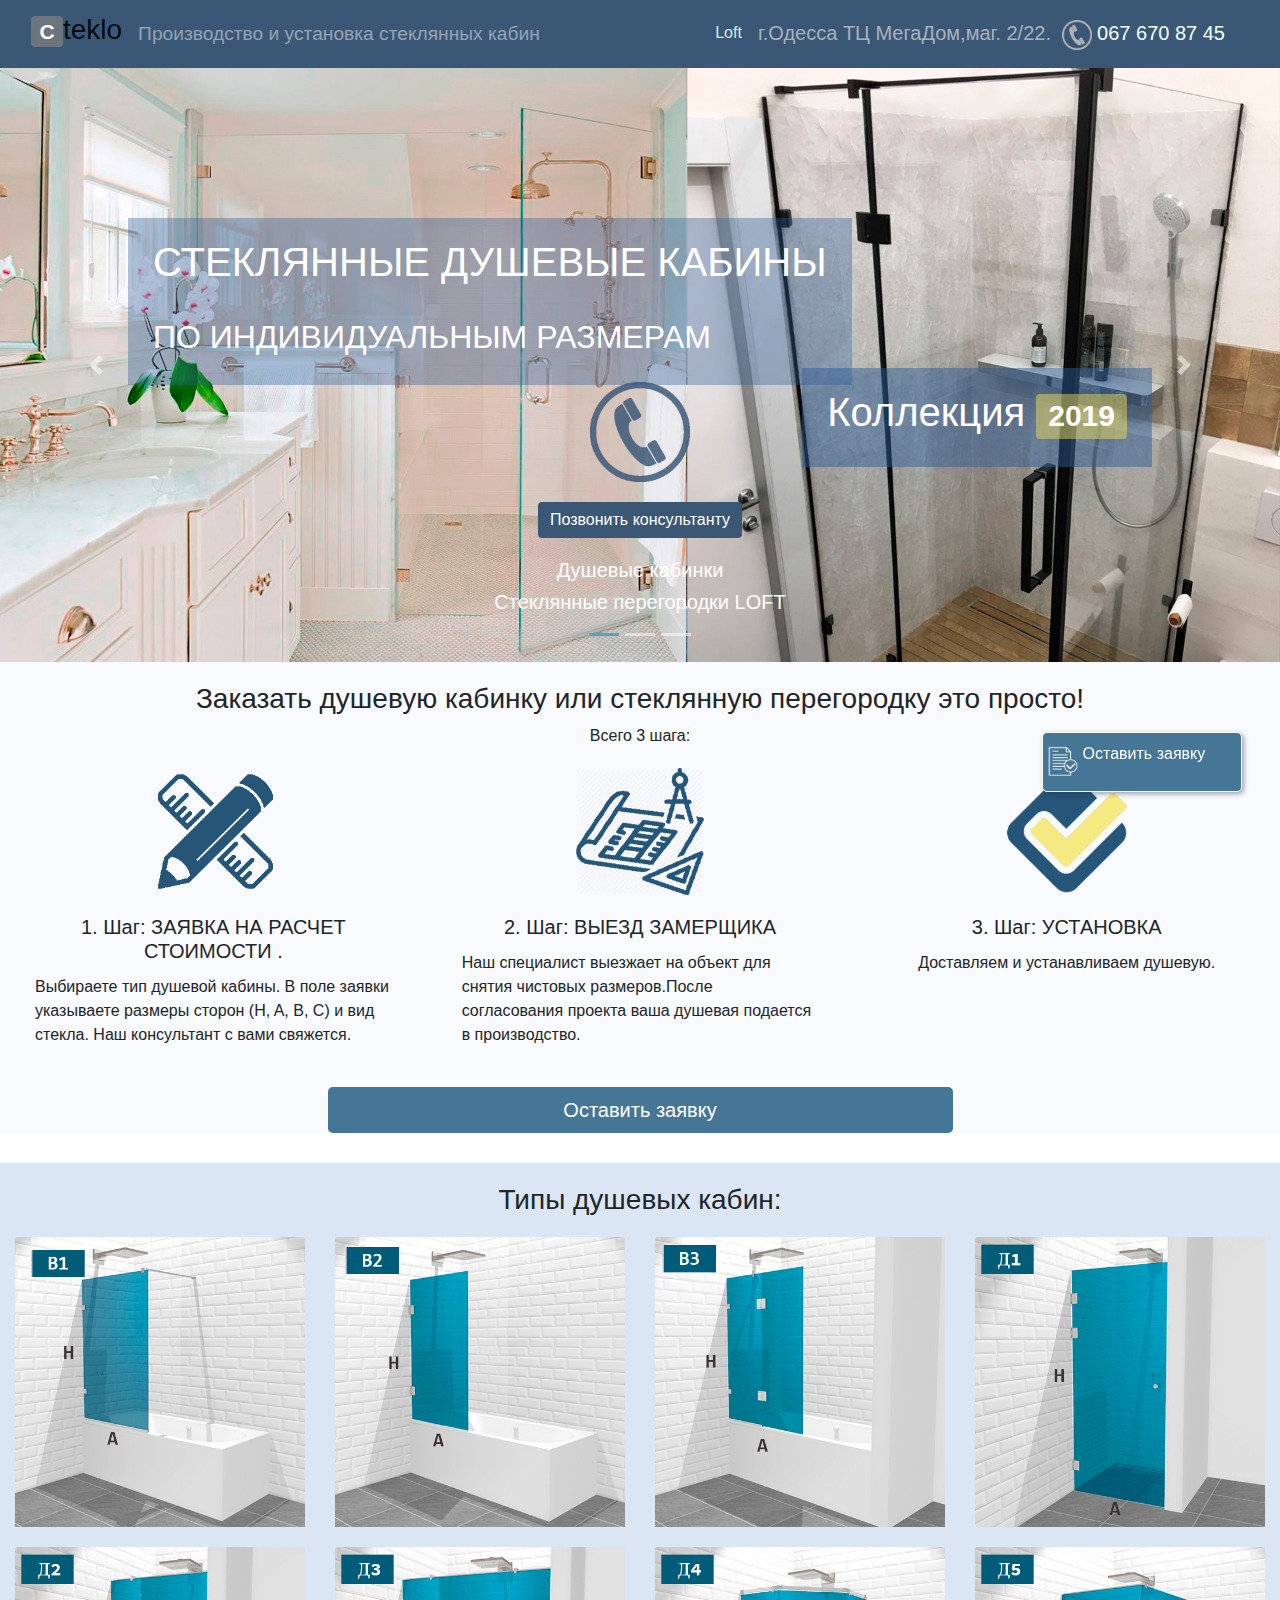
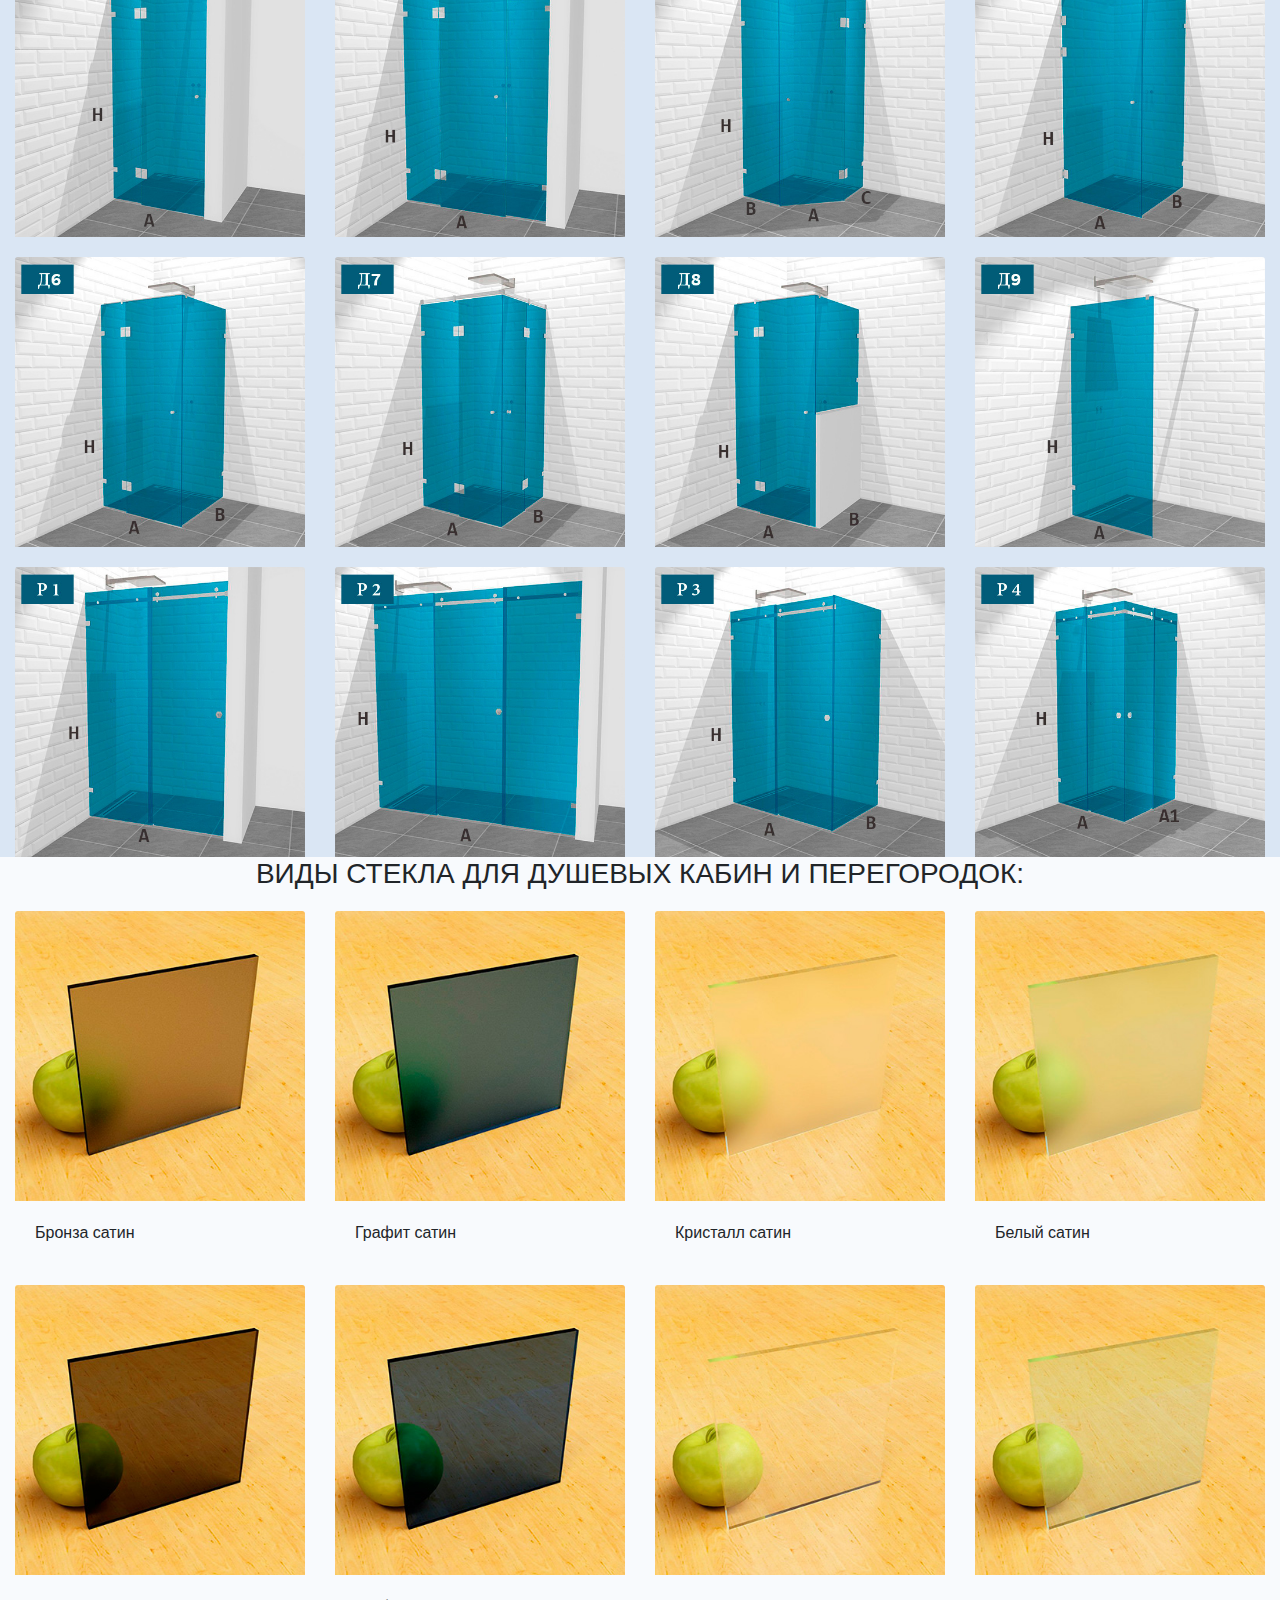
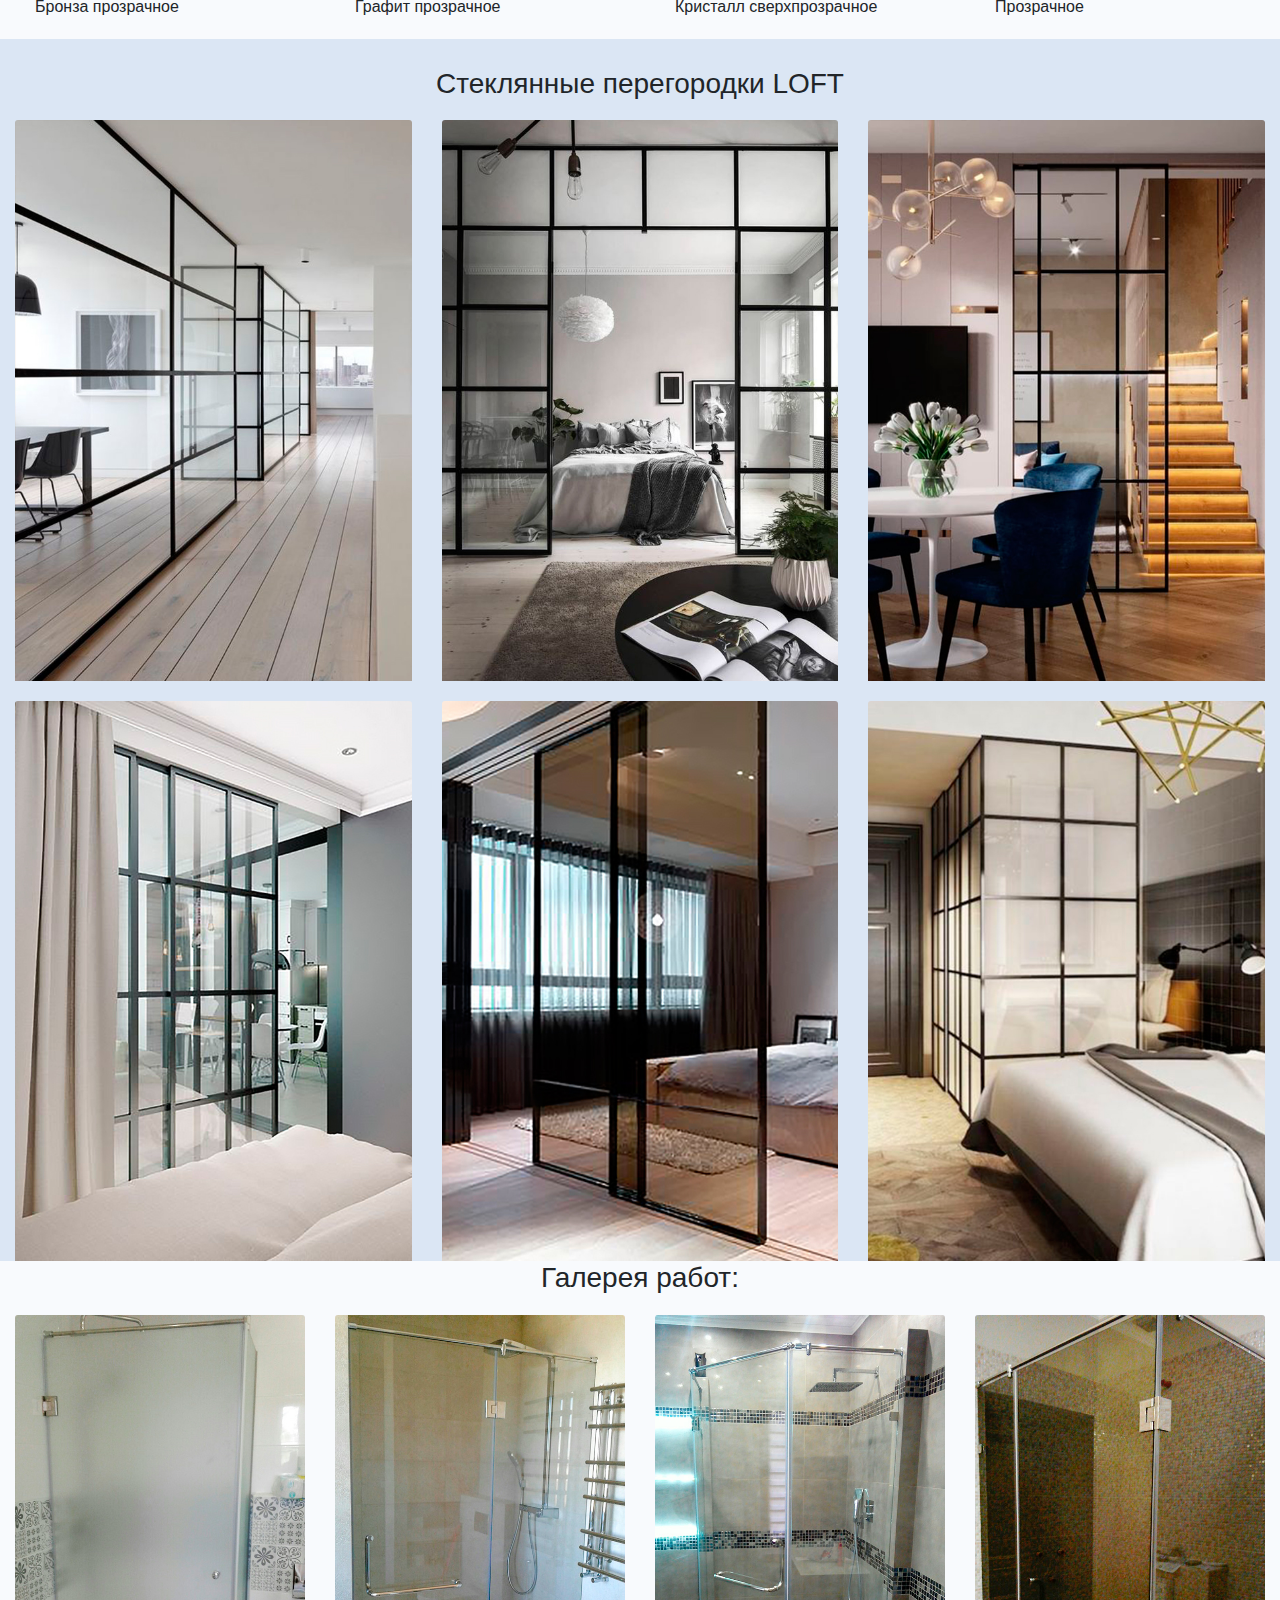
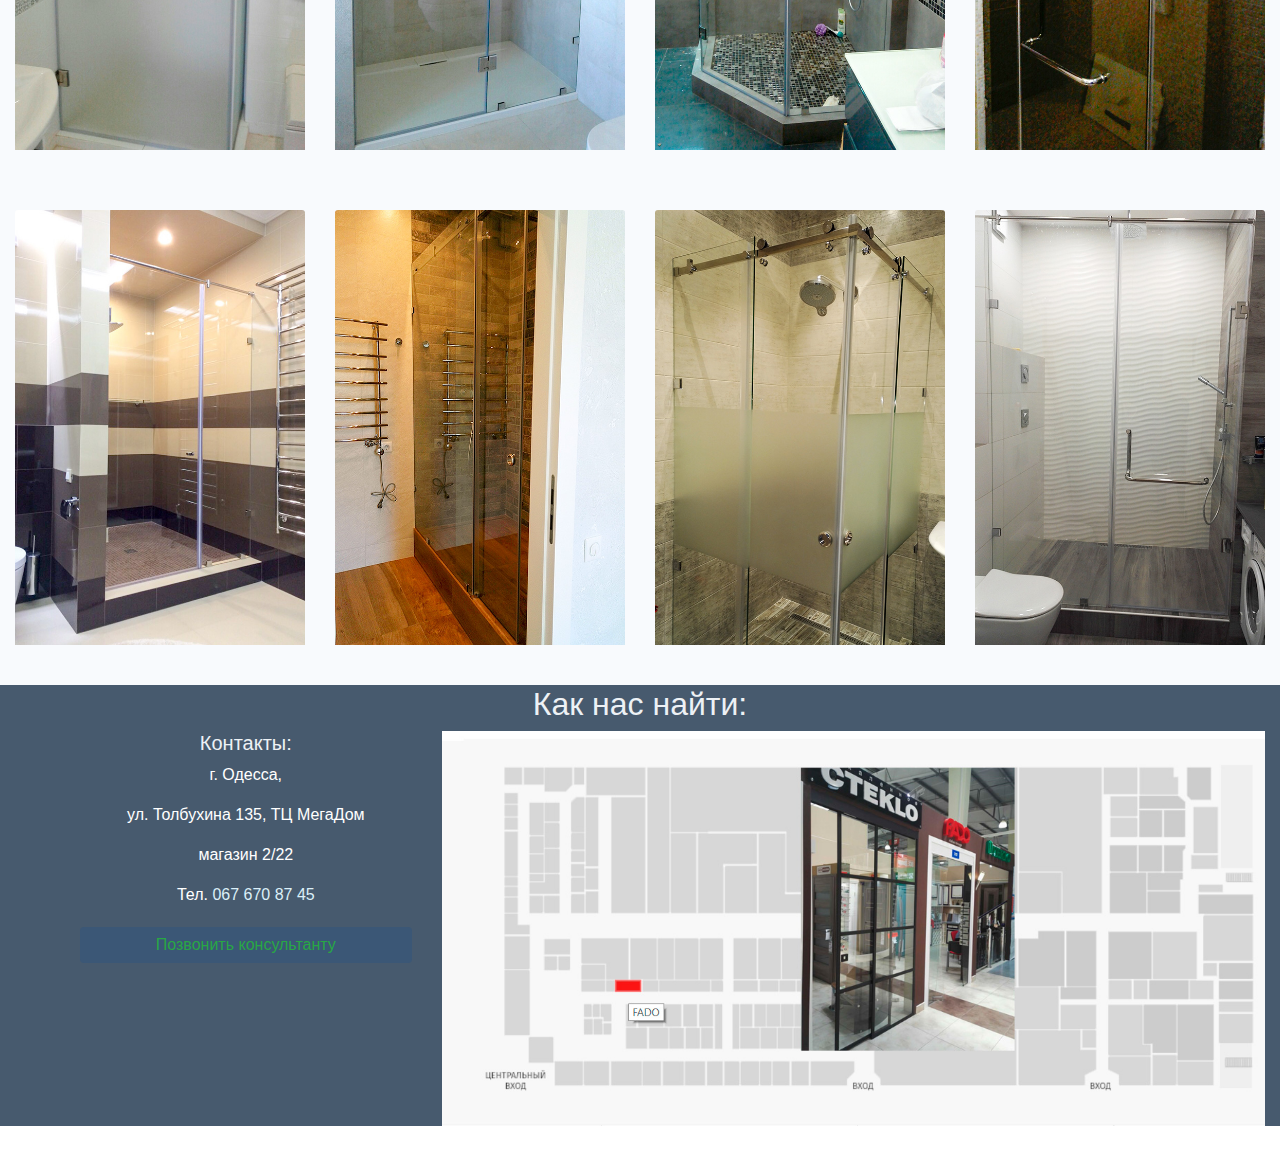
==== index.html @ c9fb41e1 "Update index.html" ====
<!DOCTYPE html>
<html>

<head>
    <meta charset="utf-8">
    <meta name="viewport" content="width=device-width, initial-scale=1.0, shrink-to-fit=no">
    <title>Cteklo Производство и установка стеклянных душевых кабин в Одессе</title>
    <link rel="stylesheet" href="https://cdnjs.cloudflare.com/ajax/libs/twitter-bootstrap/4.1.3/css/bootstrap.min.css">
    <link rel="stylesheet" href="https://cdnjs.cloudflare.com/ajax/libs/font-awesome/4.7.0/css/font-awesome.min.css">
    <link rel="stylesheet" href="https://cdnjs.cloudflare.com/ajax/libs/animate.css/3.5.2/animate.min.css">
    <link rel="stylesheet" href="assets/css/styles.min.css">
    <link rel="apple-touch-icon" sizes="180x180" href="/assets/img/apple-touch-icon.png">
<link rel="icon" type="image/png" sizes="32x32" href="/assets/img/favicon-32x32.png">

<link rel="manifest" href="/site.webmanifest">
<link rel="mask-icon" href="/safari-pinned-tab.svg" color="#5bbad5">
<meta name="msapplication-TileColor" content="#da532c">
<meta name="theme-color" content="#ffffff">
    <!-- Global site tag (gtag.js) - Google Analytics -->
<script async src="https://www.googletagmanager.com/gtag/js?id=UA-142477837-1"></script>
<script>
window.dataLayer = window.dataLayer || [];
function gtag(){dataLayer.push(arguments);}
gtag('js', new Date());

gtag('config', 'UA-142477837-1', { 'optimize_id': 'GTM-WRZ5RQC'});
</script>
<script>
  window.dataLayer = window.dataLayer || [];
  function gtag(){dataLayer.push(arguments);}
  gtag('js', new Date());

  gtag('config', 'UA-142502586-1');
</script>


</head>

<body>
    <section>
        <nav class="navbar navbar-light navbar-expand-md" style="background-color: rgb(59, 87, 118);">
            <div class="container-fluid">
            <a class="navbar-brand d-inline-block align-top" href="#"><h3><span class="badge badge-secondary">C</span>teklo</h3></a>
            <span class="navbar-text" style="color:rgba(240, 240, 240, 0.5);">
   <span style="font-size: 1.2rem;">Производство и установка стеклянных кабин
</span>
  </span>
  <button class="navbar-toggler" data-toggle="collapse" data-target="#navcol-1"><span class="sr-only">Toggle navigation</span><span class="navbar-toggler-icon"></span></button>
    <div class="collapse navbar-collapse justify-content-end" id="navcol-1">
      <ul class="nav navbar-nav">
      <!--<li class="nav-item">
       <a class="nav-link" href="doors.html" style="color:#d9ebf0;">Межкомнатные двери</a>
      </li>-->
<li class="nav-item">
       <a class="nav-link" href="loft.html" style="color:#d9ebf0;">Loft</a>
      </li>
      <!--<li class="nav-item dropdown">
        <a class="nav-link dropdown-toggle" href="#" id="#" role="button" data-toggle="dropdown" aria-haspopup="true" aria-expanded="false">
        <span style="color:#FFFFFF;"> МЕНЮ</span>
        </a>
        <div class="dropdown-menu  dropdown-menu-left" aria-labelledby="navbarDropdown">
          <a class="dropdown-item" href="doors.html">Межкомнатные двери</a>
          <a class="dropdown-item" href="loft.html">Loft Системы</a>
         
        </div>
      </li>-->

         <li class="nav-item" role="presentation"><a class="nav-link navbar-brand" href="tel:+380676708745" style="color:azure;"><span style="margin-right:5px; color:#aab1bb;">г.Одесса ТЦ МегаДом,маг. 2/22.  </span>
   <img src="assets/img/tel2.png" height="30" class="1" alt="+380676708745"> 067 670 87 45</a>
         </li>
         
                    </ul>
                </div>
            </div>
        </nav>
        <div>
                              <!-- Start: best carousel slide -->
 <div id="carouselExampleCaptions" class="carousel slide" data-ride="carousel">
    <ol class="carousel-indicators">
      <li data-target="#carouselExampleCaptions" data-slide-to="0" class="active" style="background-color: #55a2c5 !important;"></li>
      <li data-target="#carouselExampleCaptions" data-slide-to="1"></li>
      <li data-target="#carouselExampleCaptions" data-slide-to="2"></li>
    </ol>
    <div class="carousel-inner">
      <div class="carousel-item active">
        <img src="assets/img/steklo-slayd-1.jpg" class="d-block w-100" alt="...">
        <div class="hed-text d-none d-md-block"><h1 style="font-weight: 400 !important;">СТЕКЛЯННЫЕ ДУШЕВЫЕ КАБИНЫ</h1></br>
        <h2>ПО ИНДИВИДУАЛЬНЫМ РАЗМЕРАМ</h2>
        </div>
        <div class="hed-text-2 d-none d-md-block"><h1 style="font-weight: 400 !important;">Коллекция <span class="badge" style="background-color:rgba(253, 233, 85, 0.44);">2019 </span></h1></div>
        <div class="carousel-my-caption d-none d-md-block"> <a href="tel:+380676708745"><img src="assets/img/tel.png" class="mx-auto d-block" height="100" alt="..."></a>
        <a type="button" href="tel:+380676708745" class="btn btn-info" style=" margin-top: 20px; margin-bottom:20px; background-color:#3b5776; border:0;"> Позвонить консультанту</a>
          <h5>Душевые кабинки</h5>
          <h5>Стеклянные перегородки LOFT</h5>
        </div>

      </div>
       
       <div class="carousel-item">
        <img src="assets/img/steklo-slayd-2.jpg" class="d-block w-100" alt="...">
       <!-- <div class="hed-text d-none d-md-block"><h1 style="font-weight: 400 !important;">СТЕКЛЯННЫЕ ДУШЕВЫЕ КАБИНЫ</h1></br>
        <h2>ПО ИНДИВИДУАЛЬНЫМ РАЗМЕРАМ</h2>
        </div>
        <div class="hed-text-2 d-none d-md-block"><h1 style="font-weight: 400 !important;">Колекция <span class="badge" style="background-color:rgba(253, 233, 85, 0.44);">2019 </span></h1></div>-->
        <div class="carousel-my-caption d-none d-md-block"> <a href="tel:+380676708745"><img src="assets/img/tel.png" class="mx-auto d-block" height="100" alt="..."></a>
        <a type="button" href="tel:+380676708745" class="btn btn-info" style=" margin-top: 20px; margin-bottom:20px; background-color:#3b5776; border:0;"> Позвонить консультанту</a>
          <h5>Душевые кабинки</h5>
          <h5>Стеклянные перегородки LOFT</h5>
        </div>

      </div>
      
       <div class="carousel-item">
        <img src="assets/img/steklo-slayd-3.jpg" class="d-block w-100" alt="...">
       <!-- <div class="hed-text d-none d-md-block"><h1 style="font-weight: 400 !important;">СТЕКЛЯННЫЕ ДУШЕВЫЕ КАБИНЫ</h1></br>
        <h2>ПО ИНДИВИДУАЛЬНЫМ РАЗМЕРАМ</h2>
        </div>
        <div class="hed-text-2 d-none d-md-block"><h1 style="font-weight: 400 !important;">Колекция <span class="badge" style="background-color:rgba(253, 233, 85, 0.44);">2019 </span></h1></div>-->
        <div class="carousel-my-caption d-none d-md-block"> <a href="tel:+380676708745"><img src="assets/img/tel.png" class="mx-auto d-block" height="100" alt="..."></a>
        <a type="button" href="tel:+380676708745" class="btn btn-info" style=" margin-top: 20px; margin-bottom:20px; background-color:#3b5776; border:0;"> Позвонить консультанту</a>
          <h5>Душевые кабинки</h5>
          <h5>Стеклянные перегородки LOFT</h5>
        </div>

      </div>

    </div>
    <a class="carousel-control-prev" href="#carouselExampleCaptions" role="button" data-slide="prev">
      <span class="carousel-control-prev-icon" aria-hidden="true"></span>
      <span class="sr-only">Previous</span>
    </a>
    <a class="carousel-control-next" href="#carouselExampleCaptions" role="button" data-slide="next">
      <span class="carousel-control-next-icon" aria-hidden="true"></span>
      <span class="sr-only">Next</span>
    </a>
  </div>
                    <!-- End: best carousel slide -->

        </div>
    </section>
    
    <div class="container-fluid" id="main_content-1"  style="background-color: rgba(199, 217, 238, 0.13);">
    <h3 class="text-center" style="font-weight: 400 !important;">Заказать душевую кабинку или стеклянную перегородку это просто!</h3>
    <p class="text-center">Всего 3 шага:</p>

    <div class="card-deck" style="margin-top:20px; padding-bottom: 20px;">
  <div class="card bg-transparent" style="border:0;">
    <img src="assets/img/shema-icon-2.png" class="card-img-top mx-auto d-block"  alt="...">
    <div class="card-body">
      <h5 class="card-title text-center">1. Шаг: ЗАЯВКА НА РАСЧЕТ СТОИМОСТИ .</h5>
      <p class="card-text">Выбираете тип душевой кабины. В поле заявки указываете размеры сторон (H, A, B, C) и вид стекла. Наш консультант с вами свяжется.</p>
    </div>

     

  </div>
  <div class="card bg-transparent" style="border:0;">
    <img src="assets/img/building-project.png" class="card-img-top mx-auto d-block"  alt="...">
    <div class="card-body">
      <h5 class="card-title text-center">2. Шаг: ВЫЕЗД ЗАМЕРЩИКА</h5>
      <p class="card-text">Наш специалист выезжает на объект для снятия чистовых размеров.После согласования проекта ваша душевая подается в производство. </p>
    </div>
 
  </div>
  <div class="card bg-transparent" style="border:0;">
    <img src="assets/img/project.png" class="card-img-top mx-auto d-block"  alt="...">
    <div class="card-body">
      <h5 class="card-title text-center">3. Шаг: УСТАНОВКА</h5>
     
      <p class="card-text  text-center">Доставляем и устанавливаем душевую. </p>
    </div>
  
  </div>
  
</div>
<button type="button" class="zajv btn btn-secondary btn-lg btn-block mx-auto" data-toggle="modal" data-target="#exampleModalCenter"  style="">Оставить заявку</button>
</div>
 <!--<div class="container-fluid" id="main_content-v"  style="background-color: #3b5776b0;">
 <div class="row align-items-center" style="height:150px;">
    <div class="col-sm-8" style="padding-left: 5em;">
    <img src="assets/img/devushki2.png" height="80" class="d-block" style="float:left; margin-right:50px;" alt="...">
      <h2  class="font-weight-normal" style="color:#EDF1F5;">Получить консультацию по телефону.</h2>
    </div>
    <div class="col-sm-4">
      <a type="button" href="tel:+380487952994" class="btn btn-info" style=" margin-top: 20px; margin-bottom:20px; background-color:#3b5776; border:0;"> Позвонить</a>
    </div>
  </div>
    
    
    </div>-->
 <div class="container-fluid" id="main_content-2"  style="background-color: rgba(199, 217, 238, 0.66);">
    <h3 class="text-center" style="font-weight: 400 !important;">Типы душевых кабин:</h3>
   
   
   <div class="card-deck" style="margin-top:20px;">
  <div class="card bg-transparent" style="border:0;">
    <img src="assets/img/b1.jpg" class="card-img-top mx-auto d-block"  alt="...">
  
  </div>
  <div class="card bg-transparent" style="border:0;">
    <img src="assets/img/b2.jpg" class="card-img-top mx-auto d-block"  alt="...">
    
  </div>
  <div class="card bg-transparent" style="border:0;">
    <img src="assets/img/b3.jpg" class="card-img-top mx-auto d-block"  alt="...">
    
  </div>
  <div class="card bg-transparent" style="border:0;">
    <img src="assets/img/d1.jpg" class="card-img-top mx-auto d-block"  alt="...">
    
  </div>
</div>

<!----------------->

    <div class="card-deck" style="margin-top:20px;">
  <div class="card bg-transparent" style="border:0;">
    <img src="assets/img/d2.jpg" class="card-img-top mx-auto d-block"  alt="...">
  
  </div>
  <div class="card bg-transparent" style="border:0;">
    <img src="assets/img/d3.jpg" class="card-img-top mx-auto d-block"  alt="...">
    
  </div>
  <div class="card bg-transparent" style="border:0;">
    <img src="assets/img/d4.jpg" class="card-img-top mx-auto d-block"  alt="...">
    
  </div>
  <div class="card bg-transparent" style="border:0;">
    <img src="assets/img/d5.jpg" class="card-img-top mx-auto d-block"  alt="...">
    
  </div>
</div>



<!----------------->
 <div class="card-deck" style="margin-top:20px;">
  <div class="card bg-transparent" style="border:0;">
    <img src="assets/img/d6.jpg" class="card-img-top mx-auto d-block"  alt="...">
  
  </div>
  <div class="card bg-transparent" style="border:0;">
    <img src="assets/img/d7.jpg" class="card-img-top mx-auto d-block"  alt="...">
    
  </div>
  <div class="card bg-transparent" style="border:0;">
    <img src="assets/img/d8.jpg" class="card-img-top mx-auto d-block"  alt="...">
    
  </div>
  <div class="card bg-transparent" style="border:0;">
    <img src="assets/img/d9.jpg" class="card-img-top mx-auto d-block"  alt="...">
    
  </div>
</div>
<!----------------->

    <div class="card-deck" style="margin-top:20px;">
  <div class="card bg-transparent" style="border:0;">
    <img src="assets/img/p1.jpg" class="card-img-top mx-auto d-block"  alt="...">
  
  </div>
  <div class="card bg-transparent" style="border:0;">
    <img src="assets/img/p2.jpg" class="card-img-top mx-auto d-block"  alt="...">
    
  </div>
  <div class="card bg-transparent" style="border:0;">
    <img src="assets/img/p3.jpg" class="card-img-top mx-auto d-block"  alt="...">
    
  </div>
  <div class="card bg-transparent" style="border:0;">
    <img src="assets/img/p4.jpg" class="card-img-top mx-auto d-block"  alt="...">
    
  </div>
</div>


        </div>

<div class="container-fluid" id="main_content-3"  style="background-color: rgba(199, 217, 238, 0.12);">
    <h3 class="text-center" style="font-weight: 400 !important;">ВИДЫ СТЕКЛА ДЛЯ ДУШЕВЫХ КАБИН И ПЕРЕГОРОДОК:</h3>
   

    <div class="card-deck" style="margin-top:20px;">
  <div class="card bg-transparent" style="border:0;">
    <img src="assets/img/tip_st_1.jpg" class="card-img-top mx-auto d-block"  alt="STANDART">
    <div class="card-body">
     
      <p class="card-text">Бронза сатин</p>
    </div>

      

  </div>
  <div class="card bg-transparent" style="border:0;">
    <img src="assets/img/tip_st_2.jpg" class="card-img-top mx-auto d-block"  alt="BRONZE">
    <div class="card-body">
      
      <p class="card-text">Графит сатин</p>
    </div>

  </div>
  <div class="card bg-transparent" style="border:0;">
    <img src="assets/img/tip_st_3.jpg" class="card-img-top mx-auto d-block"  alt="SATINAT">
    <div class="card-body">

      <p class="card-text">Кристалл сатин</p>
    </div>
 
  </div>
  
  <div class="card bg-transparent" style="border:0;">
    <img src="assets/img/tip_st_4.jpg" class="card-img-top mx-auto d-block"  alt="BLACK PEAR">
    <div class="card-body">

      <p class="card-text">Белый сатин</span></p>
    </div>
 
  </div>
</div>

<div class="card-deck" style="margin-top:20px;">
  <div class="card bg-transparent" style="border:0;">
    <img src="assets/img/tip_st_5.jpg" class="card-img-top mx-auto d-block"  alt="STANDART">
    <div class="card-body">
     
      <p class="card-text">Бронза прозрачное</p>
    </div>

      

  </div>
  <div class="card bg-transparent" style="border:0;">
    <img src="assets/img/tip_st_6.jpg" class="card-img-top mx-auto d-block"  alt="BRONZE">
    <div class="card-body">
      
      <p class="card-text">Графит прозрачное</p>
    </div>

  </div>
  <div class="card bg-transparent" style="border:0;">
    <img src="assets/img/tip_st_7.jpg" class="card-img-top mx-auto d-block"  alt="SATINAT">
    <div class="card-body">

      <p class="card-text">Кристалл сверхпрозрачное</p>
    </div>
 
  </div>
  
  <div class="card bg-transparent" style="border:0;">
    <img src="assets/img/tip_st_8.jpg" class="card-img-top mx-auto d-block"  alt="BLACK PEAR">
    <div class="card-body">

      <p class="card-text">Прозрачное</p>
    </div>
 
  </div>
</div>

</div>
 <div class="container-fluid"  style="background-color: rgba(199, 217, 238, 0.65);">
    <h3 class="text-center" style="font-weight: 400 !important; padding-top:1em;">Стеклянные перегородки LOFT</h3>
   <div class="card-deck" style="margin-top:20px;">
  <div class="card bg-transparent" style="border:0;">
    <img src="assets/img/loft-1.jpg" class="card-img-top mx-auto d-block"  alt="...">
   
  </div>
  
  <div class="card bg-transparent" style="border:0;">
    <img src="assets/img/loft-2.jpg" class="card-img-top mx-auto d-block"  alt="...">
   

  </div>
  <div class="card bg-transparent" style="border:0;">
    <img src="assets/img/loft-3.jpg" class="card-img-top mx-auto d-block"  alt="...">
   
  </div>
</div>

<div class="card-deck" style="margin-top:20px;">
  <div class="card bg-transparent" style="border:0;">
    <img src="assets/img/loft-4.jpg" class="card-img-top mx-auto d-block"  alt="...">
    
  </div>
  
  <div class="card bg-transparent" style="border:0;">
    <img src="assets/img/loft-5.jpg" class="card-img-top mx-auto d-block"  alt="...">
    

  </div>
  <div class="card bg-transparent" style="border:0;">
    <img src="assets/img/loft-6.jpg" class="card-img-top mx-auto d-block"  alt="...">
    
 
  </div>

    
        </div></div>       
        
<div class="container-fluid"  style="background-color: rgba(199, 217, 238, 0.12);">
    <h3 class="text-center" style="font-weight: 400 !important;">Галерея работ:</h3>
   

    <div class="card-deck" style="margin-top:20px;">
    
  <div class="card bg-transparent" style="border:0;">
    <img src="assets/img/g1.jpg" class="card-img-top mx-auto d-block"  alt="...">
    <div class="card-body">     
    </div>  
  </div>
  
  <div class="card bg-transparent" style="border:0;">
    <img src="assets/img/g2.jpg" class="card-img-top mx-auto d-block"  alt="...">
    <div class="card-body">
    </div>
  </div>
  
  <div class="card bg-transparent" style="border:0;">
    <img src="assets/img/g3.jpg" class="card-img-top mx-auto d-block"  alt="...">
    <div class="card-body">
    </div>
  </div>
  
  <div class="card bg-transparent" style="border:0;">
    <img src="assets/img/g4.jpg" class="card-img-top mx-auto d-block"  alt="...">
    <div class="card-body">  
    </div>
  </div>
  
  </div>
  
  <div class="card-deck" style="margin-top:20px;">
    
  <div class="card bg-transparent" style="border:0;">
    <img src="assets/img/g5.jpg" class="card-img-top mx-auto d-block"  alt="...">
    <div class="card-body">     
    </div>  
  </div>
  
  <div class="card bg-transparent" style="border:0;">
    <img src="assets/img/g6.jpg" class="card-img-top mx-auto d-block"  alt="...">
    <div class="card-body">
    </div>
  </div>
  
  <div class="card bg-transparent" style="border:0;">
    <img src="assets/img/g7.jpg" class="card-img-top mx-auto d-block"  alt="...">
    <div class="card-body">
    </div>
  </div>
  
  <div class="card bg-transparent" style="border:0;">
    <img src="assets/img/g8.jpg" class="card-img-top mx-auto d-block"  alt="...">
    <div class="card-body">  
    </div>
  </div>
  
  </div>
  
 </div>
 <!--<div class="container-fluid" id="main_content-c"  style="background-color: #3b5776b0;">
 <div class="row align-items-center" style="height:150px;">
    <div class="col-sm-8" style="padding-left: 5em;">
    <img src="assets/img/devushki2.png" height="80" class="d-block" style="float:left; margin-right:50px;" alt="...">
      <h2  class="font-weight-normal" style="color:#EDF1F5;">Оставить заявку</h2>
    </div>
    <div class="col-sm-4">
      <button type="button" class="btn btn-info text-center" data-toggle="modal" data-target="#exampleModalCenter">Оставить заявку</button>
    </div>
  </div>
    
    
    </div> 
        -->
 <a href="#" class="a-hover"  data-toggle="modal" data-target="#exampleModalCenter">
 <div class="vidget_zajvka d-flex align-content-center flex-wrap">
 <div class="d-flex align-items-center">
   <img src="assets/img/zajvka.png" class="float-left" alt="..." height="40"></div>
 <div class="d-flex align-items-center" style="color:#fff;"><p>Оставить заявку</p>
 </div>
 </div></a>
<!------------>

<div class="container-fluid" id="main_content-v"  style="background-color: #475a6e;">
<h2  class="font-weight-normal text-center" style="color:#EDF1F5;">Как нас найти:</h2>
 <div class="row align-items-center">
    <div class="col-sm-4 align-self-start" style="padding-left: 5em; color:#fff;">
    <h5 class="font-weight-normal text-center" style="color:#EDF1F5;">Контакты:</h2>
    <p class="text-center">г. Одесса,</p>
   <p class="text-center"> ул. Толбухина 135, ТЦ МегаДом</p>
   <p class="text-center"> магазин 2/22</p>
   <!--<p class="text-center">Тел.  <a href="tel:+38067 670 87 45" style="color:rgba(219,239,248,1.00);">067 670 87 45</a></p>-->
   <p class="text-center">Тел. <a href="tel:+30676708745" style="color:rgba(219,239,248,1.00);"> 067 670 87 45</a></p>
     <a type="button" href="tel:+380676708745" class="btn btn-outline-success btn-block" style=" margin-top: 20px; margin-bottom:20px; background-color:#3b5776; border:0;"> Позвонить консультанту</a> 
    </div>
    <div class="col-sm-8">
    <img src="assets/img/karta.jpg" class="img-fluid" alt=""/> </div>
  </div>
    
    
    </div>
<a class="navbar-brand" href="#" data-toggle="modal" data-target="#exampleModalCenter">    
<nav id="zayvka" class="navbar fixed-bottom navbar-light  btn-lg" style="background-color: #457696 !important; color:#fff;">
  
    <img src="assets/img/zajvka.png" height="30" class="d-inline-block align-top text-center">
    Оставить заявку
  
</nav></a>

<!-- Modal -->
<div class="modal fade" id="exampleModalCenter" tabindex="-1" role="dialog" aria-labelledby="exampleModalCenterTitle" aria-hidden="true">
 <div class="modal-dialog modal-dialog-centered" role="document">
 
  <div class="modal-content" style="background-color:#3b5776;">
  <div class="modal-header" style="background-color:#3b5776; border:0;">
        <p class="modal-title" id="exampleModalCenterTitle">Заполнете правильно поля с вашими данными</p>
        <button type="button" class="close" data-dismiss="modal" aria-label="Close">
          <span aria-hidden="true">&times;</span>
        </button>
      </div>
  <iframe src="https://docs.google.com/forms/d/e/1FAIpQLSe4LZl35CFE3jxZNS04_nBsAjOzinYUbNkkGesZhm6RI6V6jQ/viewform" style="min-height:350px;background-color:#3b5776; border:0;" frameborder="0" marginheight="0" marginwidth="0">Загрузка...
 
  </iframe>
   <div class="modal-footer" style="background-color:#3b5776; border:0;">
        <button type="button" class="btn btn-secondary btn-block" data-dismiss="modal">Отмена</button>
      </div>
     
    </div>
  </div>
</div>
<script>
$('#exampleModalCenter').modal('handleUpdate');
</script>
    <script src="https://cdnjs.cloudflare.com/ajax/libs/jquery/3.3.1/jquery.min.js"></script>
    <script src="https://cdnjs.cloudflare.com/ajax/libs/twitter-bootstrap/4.1.3/js/bootstrap.bundle.min.js"></script>
    <!--<script src="https://moclients.com/js/5908.js"></script>-->
</body>

</html>
---- assets/css/styles.min.css ----
div.jumbotron.carousel-hero{color:#fff;text-align:center;background-size:cover;background-position:center;padding-top:100px;padding-bottom:100px;margin-bottom:0}div.jumbotron.hero-nature{background-image:url(/assets/img/architect-at-the-construction.jpg?h=7b13db586f5ab98191e91d6d963e1f7f)}div.jumbotron.hero-photography{background-image:url(/assets/img/architects-and-worker.jpg?h=f85f70e446dd8ff3debacee1c5e04bc6)}div.jumbotron.hero-technology{background-image:url(/assets/img/young-college-students.jpg?h=3b924573ccef909c6753a54c7f30caf1)}h1.hero-title,h2.hero-title,h3.hero-title{text-shadow:0 3px 3px rgba(0,0,0,.4);color:#fff}p.hero-subtitle{max-width:600px;margin:25px auto;padding:10px 15px;color:#fff}.plat{border-radius:0}.btn-primary.focus,.btn-primary:focus{box-shadow:0 0 0 0 #048f83!important}.btn-primary:hover{color:#fff;background-color:#016090;border-color:#016090}.btn.btn-primary{background-color:#048f83!important;border-color:#048f83!important}span{font-style:inherit;font-weight:inherit}
.carousel-my-caption {
	position: absolute;
    right: 15%;
    bottom: 20px;
    left: 15%;
    z-index: 10;
    padding-top: 20px;
    padding-bottom: 20px;
    color: #fff;
    text-align: center;
}
.hed-text {
	top: 100px;
	position: absolute;
	z-index: 2000;
	margin-top: 50px;
	left: 10%;
	padding-top: 20px;
	padding-bottom: 20px;
	padding-left: 25px;
	padding-right: 25px;
	background-color: rgba(45, 93, 152, 0.37);
	color: #fff;
}
.hed-text-2 {
	top: 250px;
	position: absolute;
	z-index: 2000;
	margin-top: 50px;
	 right: 10%;
	padding-top: 20px;
	padding-bottom: 20px;
	padding-left: 25px;
	padding-right: 25px;
	background-color: rgba(45, 93, 152, 0.48);
	color: #fff;
}
#main_content-1 {
	padding-top: 20px;
}
#main_content-2 {
	padding-top: 20px;

}
.logo {
	background-color:rgb(247, 142, 52);
	color:#FFFFFF; 
	font-size:100%;
	margin-right: -0.3em; 
	padding-right: 0.5em;
	padding-bottom: 0.2em;
    padding-top: 0.2em;
}
.vidget_zajvka {
	width: 200px;
	height: 60px;
	background-color: #457696;
	position: fixed;
	z-index: 10000;
	right: 3%;
	left: auto;
	bottom: 12%;
	top: auto;
	border-radius: 5px;
	-webkit-box-shadow: 2px 2px 5px rgba(41, 53, 71, 0.44);
	box-shadow: 2px 2px 5px rgba(41, 53, 71, 0.44);
	border: 1px solid #FFFFFF;
}
.a-hover :hover {
	background-color: #a68e18 !important;
}

#zayvka {
	display:none !important;
}
.zajv {
	width: 50%;
    margin-bottom: 1.5em;
    background-color: #457696;
    border: 0;
}
.zajv:hover{
	background-color: #a68e18 !important;	
}
@media (max-width: 600px) {
.vidget_zajvka {
	display:none !important;
}
#zayvka {
	display:block !important;
}
}
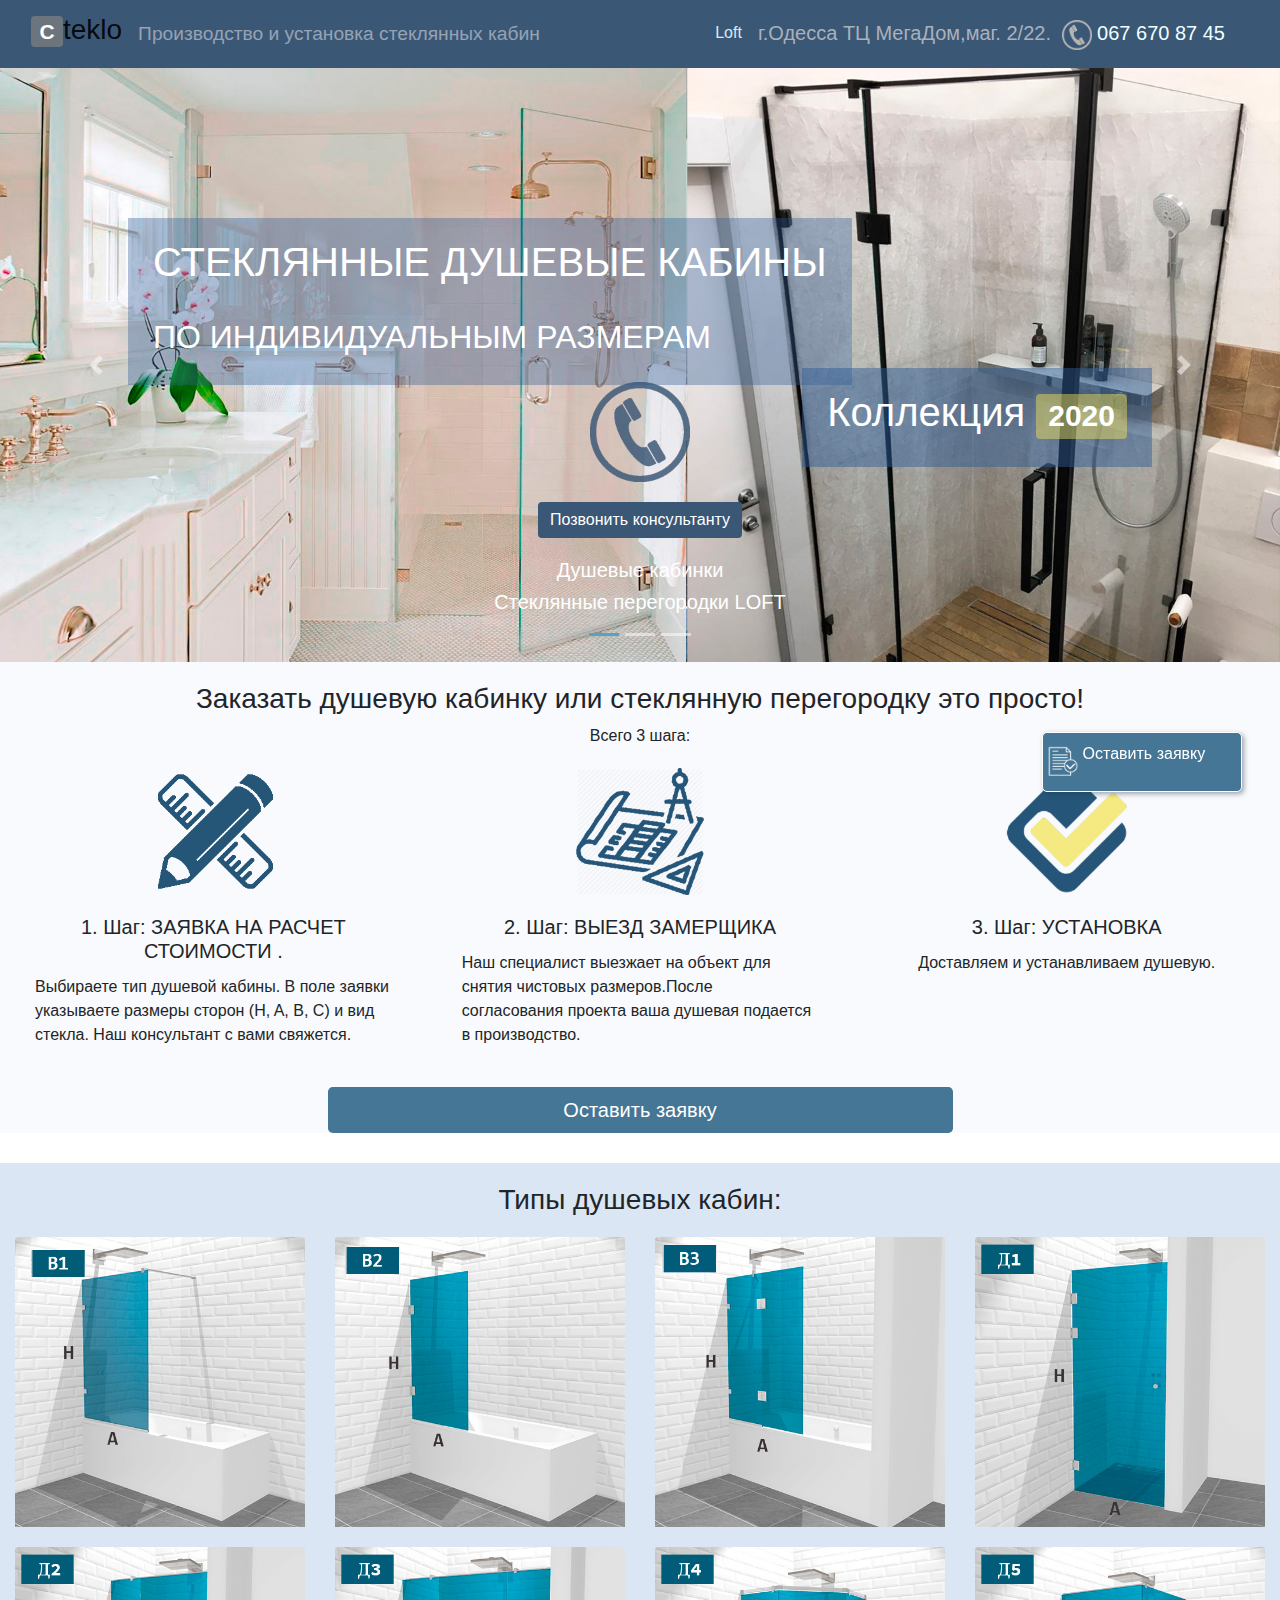
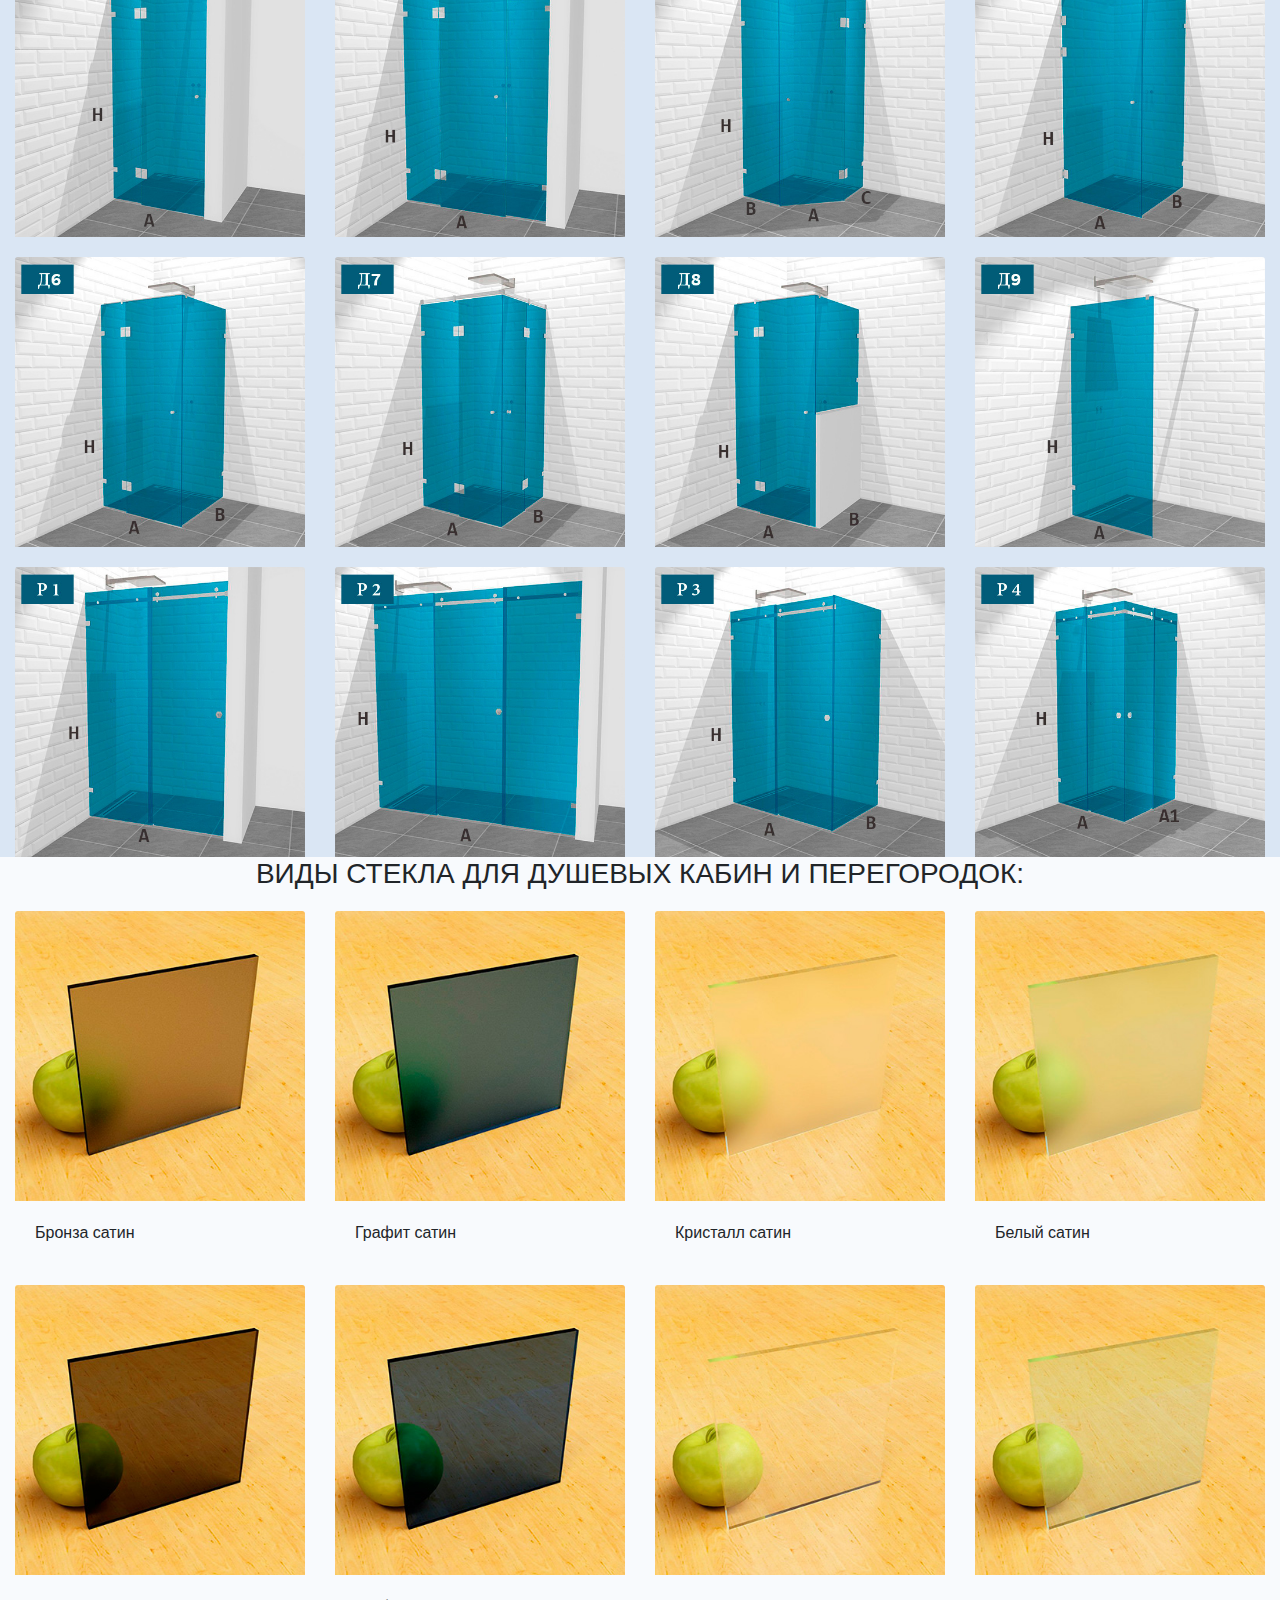
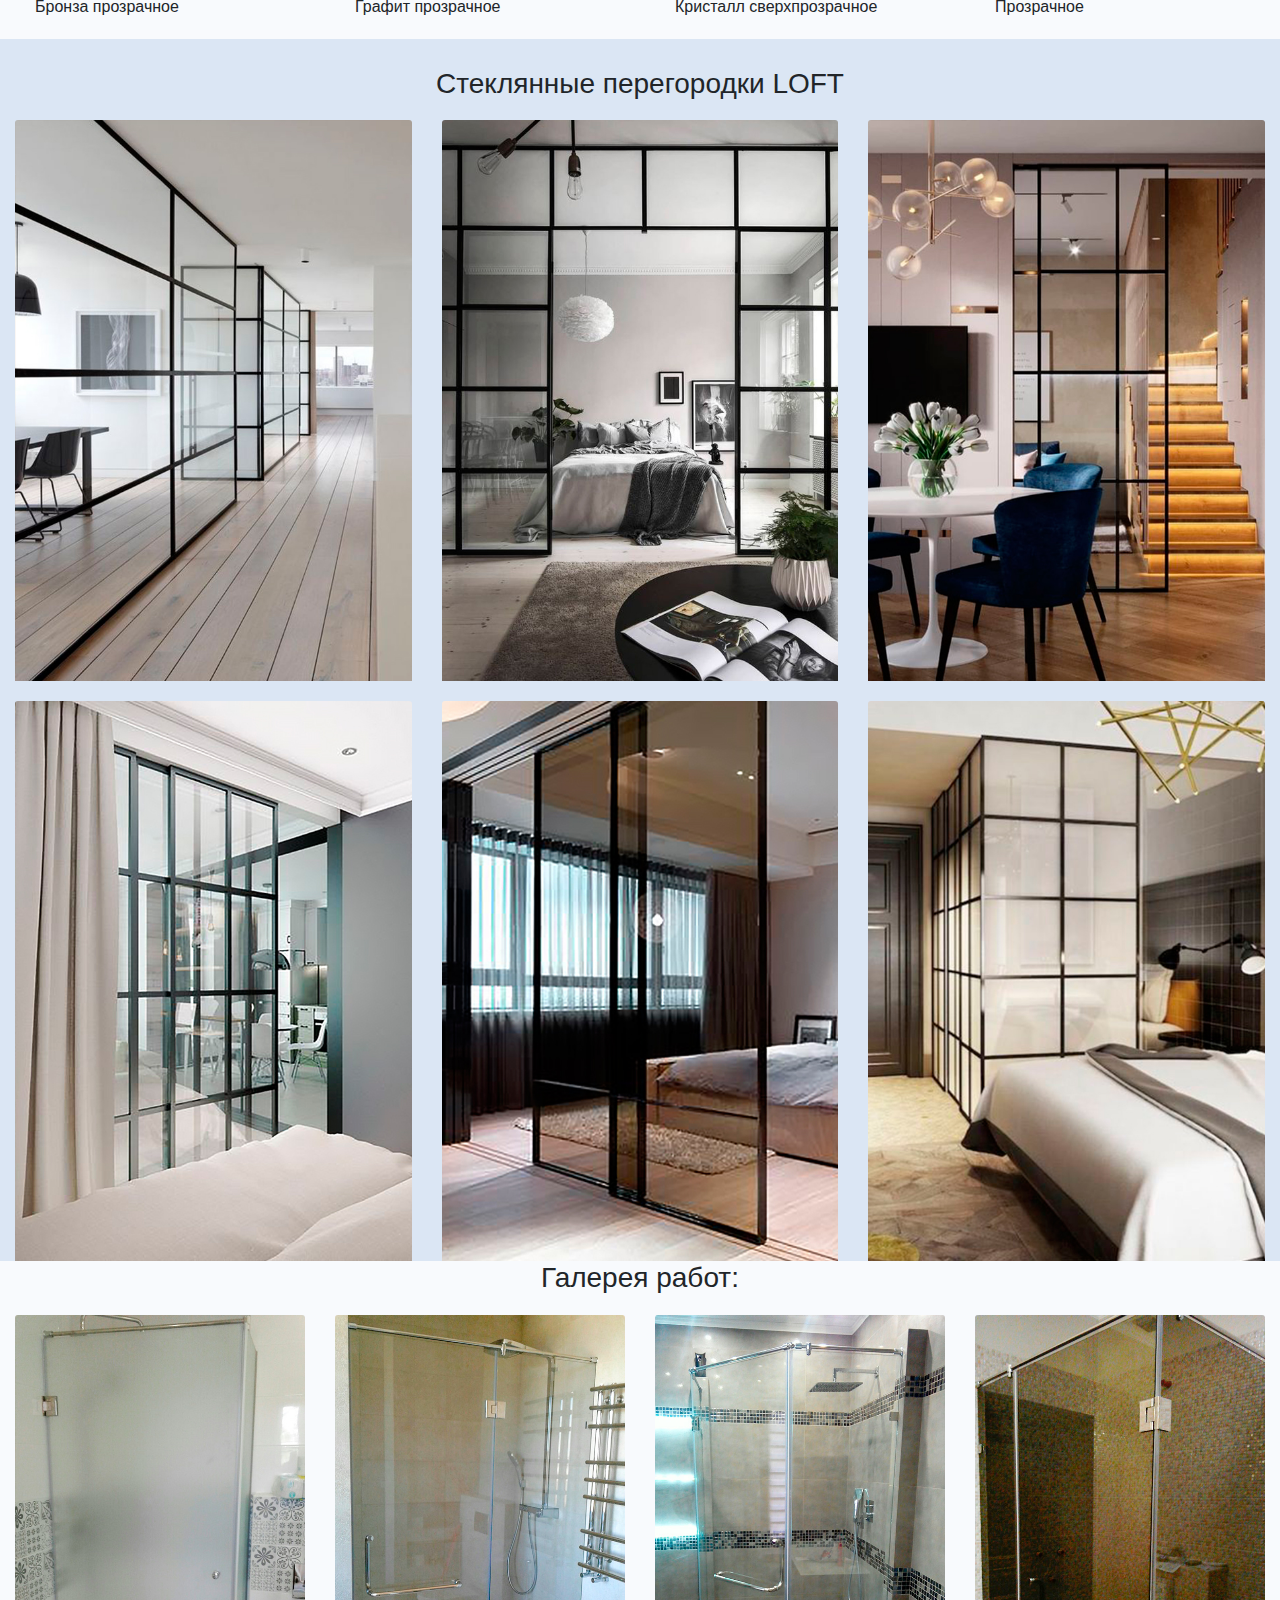
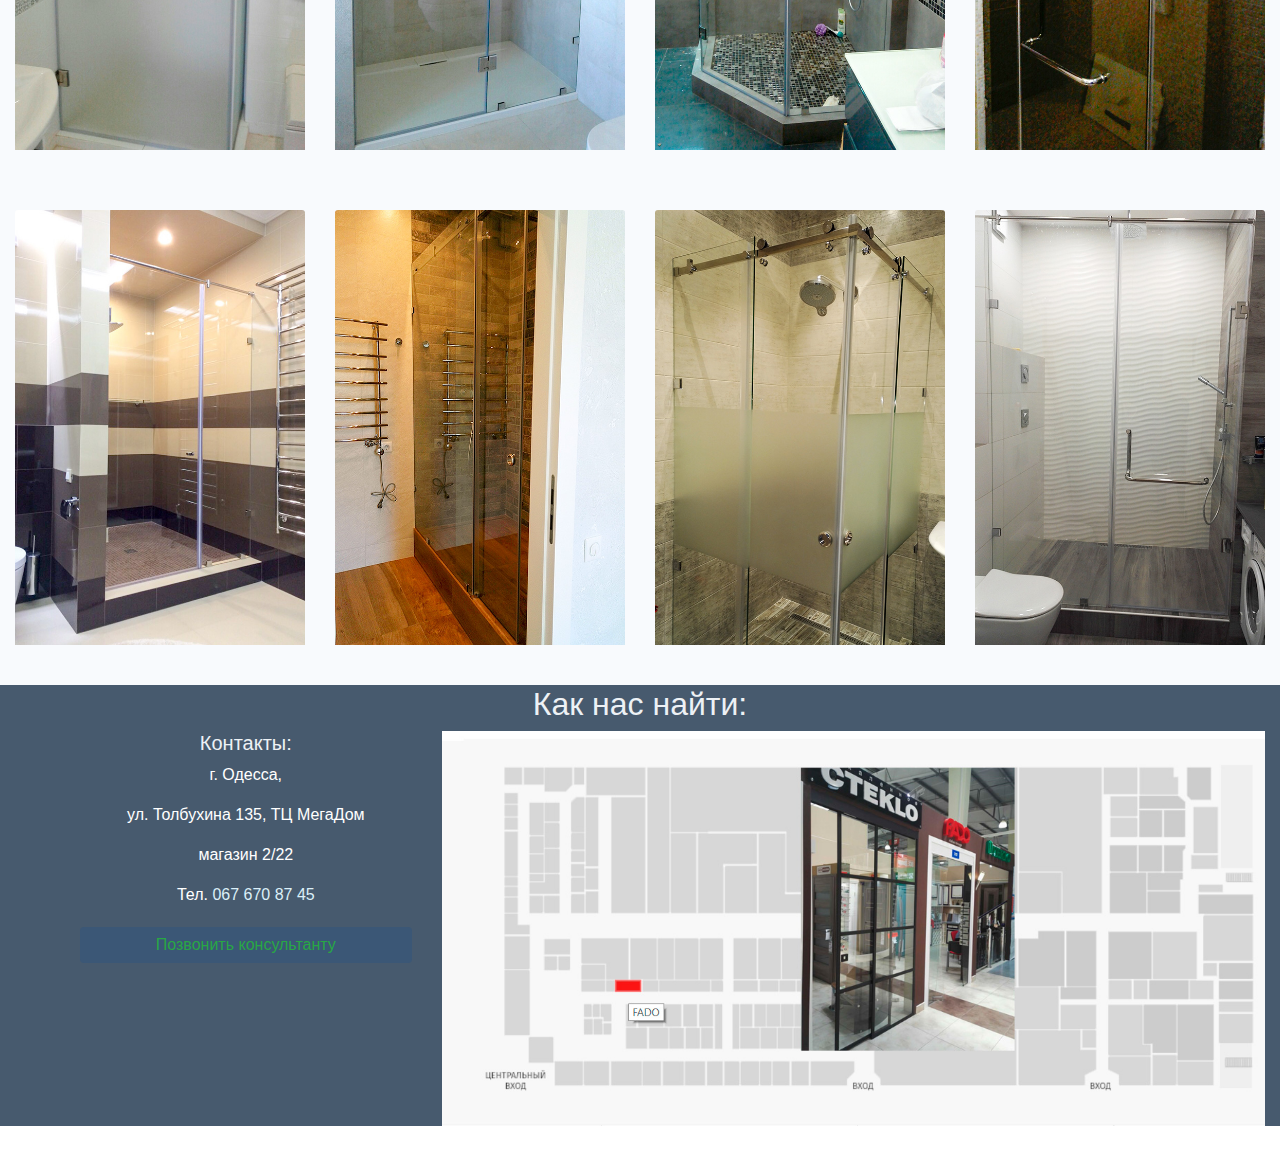
==== commit 56348f64: "Update index.html" ====
--- a/index.html
+++ b/index.html
@@ -16,6 +16,7 @@
 <link rel="mask-icon" href="/safari-pinned-tab.svg" color="#5bbad5">
 <meta name="msapplication-TileColor" content="#da532c">
 <meta name="theme-color" content="#ffffff">
+<meta name="keywords" content="душевая кабина, душевые кабины, стеклянные душевые, душевые из стекла, стеклянная душевая, душевая из стекла, душевая лофт, душевая loft, черная душевая, душевая с черной фурнитурой,душевая на заказ, душевые на заказ, душевая по индивидуальным размерам, душ стеклянный, стеклянные перегородки для душа, стеклянные шторки для ванной, душевая кабина с матовым стеклом, душевая кабина с черным стеклом, душ Одесса, душевая Одесса, душевые Одесса, конструкции из закаленного стекла, каленое стекло, закаленное стекло, стеклянные перегородки, перегородки из закаленного стекла, раздвижные перегородки, раздвижные двери, раздвижные стеклянные перегородки, раздвижные стеклянные двери, стеклянные двери, раздвижные системы, стеклянные системы, лофт перегородки, loft перегородки, раздвижные лофт" />    
     <!-- Global site tag (gtag.js) - Google Analytics -->
 <script async src="https://www.googletagmanager.com/gtag/js?id=UA-142477837-1"></script>
 <script>
@@ -87,7 +88,7 @@
         <div class="hed-text d-none d-md-block"><h1 style="font-weight: 400 !important;">СТЕКЛЯННЫЕ ДУШЕВЫЕ КАБИНЫ</h1></br>
         <h2>ПО ИНДИВИДУАЛЬНЫМ РАЗМЕРАМ</h2>
         </div>
-        <div class="hed-text-2 d-none d-md-block"><h1 style="font-weight: 400 !important;">Коллекция <span class="badge" style="background-color:rgba(253, 233, 85, 0.44);">2019 </span></h1></div>
+        <div class="hed-text-2 d-none d-md-block"><h1 style="font-weight: 400 !important;">Коллекция <span class="badge" style="background-color:rgba(253, 233, 85, 0.44);">2020 </span></h1></div>
         <div class="carousel-my-caption d-none d-md-block"> <a href="tel:+380676708745"><img src="assets/img/tel.png" class="mx-auto d-block" height="100" alt="..."></a>
         <a type="button" href="tel:+380676708745" class="btn btn-info" style=" margin-top: 20px; margin-bottom:20px; background-color:#3b5776; border:0;"> Позвонить консультанту</a>
           <h5>Душевые кабинки</h5>
@@ -101,7 +102,7 @@
        <!-- <div class="hed-text d-none d-md-block"><h1 style="font-weight: 400 !important;">СТЕКЛЯННЫЕ ДУШЕВЫЕ КАБИНЫ</h1></br>
         <h2>ПО ИНДИВИДУАЛЬНЫМ РАЗМЕРАМ</h2>
         </div>
-        <div class="hed-text-2 d-none d-md-block"><h1 style="font-weight: 400 !important;">Колекция <span class="badge" style="background-color:rgba(253, 233, 85, 0.44);">2019 </span></h1></div>-->
+        <div class="hed-text-2 d-none d-md-block"><h1 style="font-weight: 400 !important;">Колекция <span class="badge" style="background-color:rgba(253, 233, 85, 0.44);">2020 </span></h1></div>-->
         <div class="carousel-my-caption d-none d-md-block"> <a href="tel:+380676708745"><img src="assets/img/tel.png" class="mx-auto d-block" height="100" alt="..."></a>
         <a type="button" href="tel:+380676708745" class="btn btn-info" style=" margin-top: 20px; margin-bottom:20px; background-color:#3b5776; border:0;"> Позвонить консультанту</a>
           <h5>Душевые кабинки</h5>
@@ -115,7 +116,7 @@
        <!-- <div class="hed-text d-none d-md-block"><h1 style="font-weight: 400 !important;">СТЕКЛЯННЫЕ ДУШЕВЫЕ КАБИНЫ</h1></br>
         <h2>ПО ИНДИВИДУАЛЬНЫМ РАЗМЕРАМ</h2>
         </div>
-        <div class="hed-text-2 d-none d-md-block"><h1 style="font-weight: 400 !important;">Колекция <span class="badge" style="background-color:rgba(253, 233, 85, 0.44);">2019 </span></h1></div>-->
+        <div class="hed-text-2 d-none d-md-block"><h1 style="font-weight: 400 !important;">Колекция <span class="badge" style="background-color:rgba(253, 233, 85, 0.44);">2020 </span></h1></div>-->
         <div class="carousel-my-caption d-none d-md-block"> <a href="tel:+380676708745"><img src="assets/img/tel.png" class="mx-auto d-block" height="100" alt="..."></a>
         <a type="button" href="tel:+380676708745" class="btn btn-info" style=" margin-top: 20px; margin-bottom:20px; background-color:#3b5776; border:0;"> Позвонить консультанту</a>
           <h5>Душевые кабинки</h5>
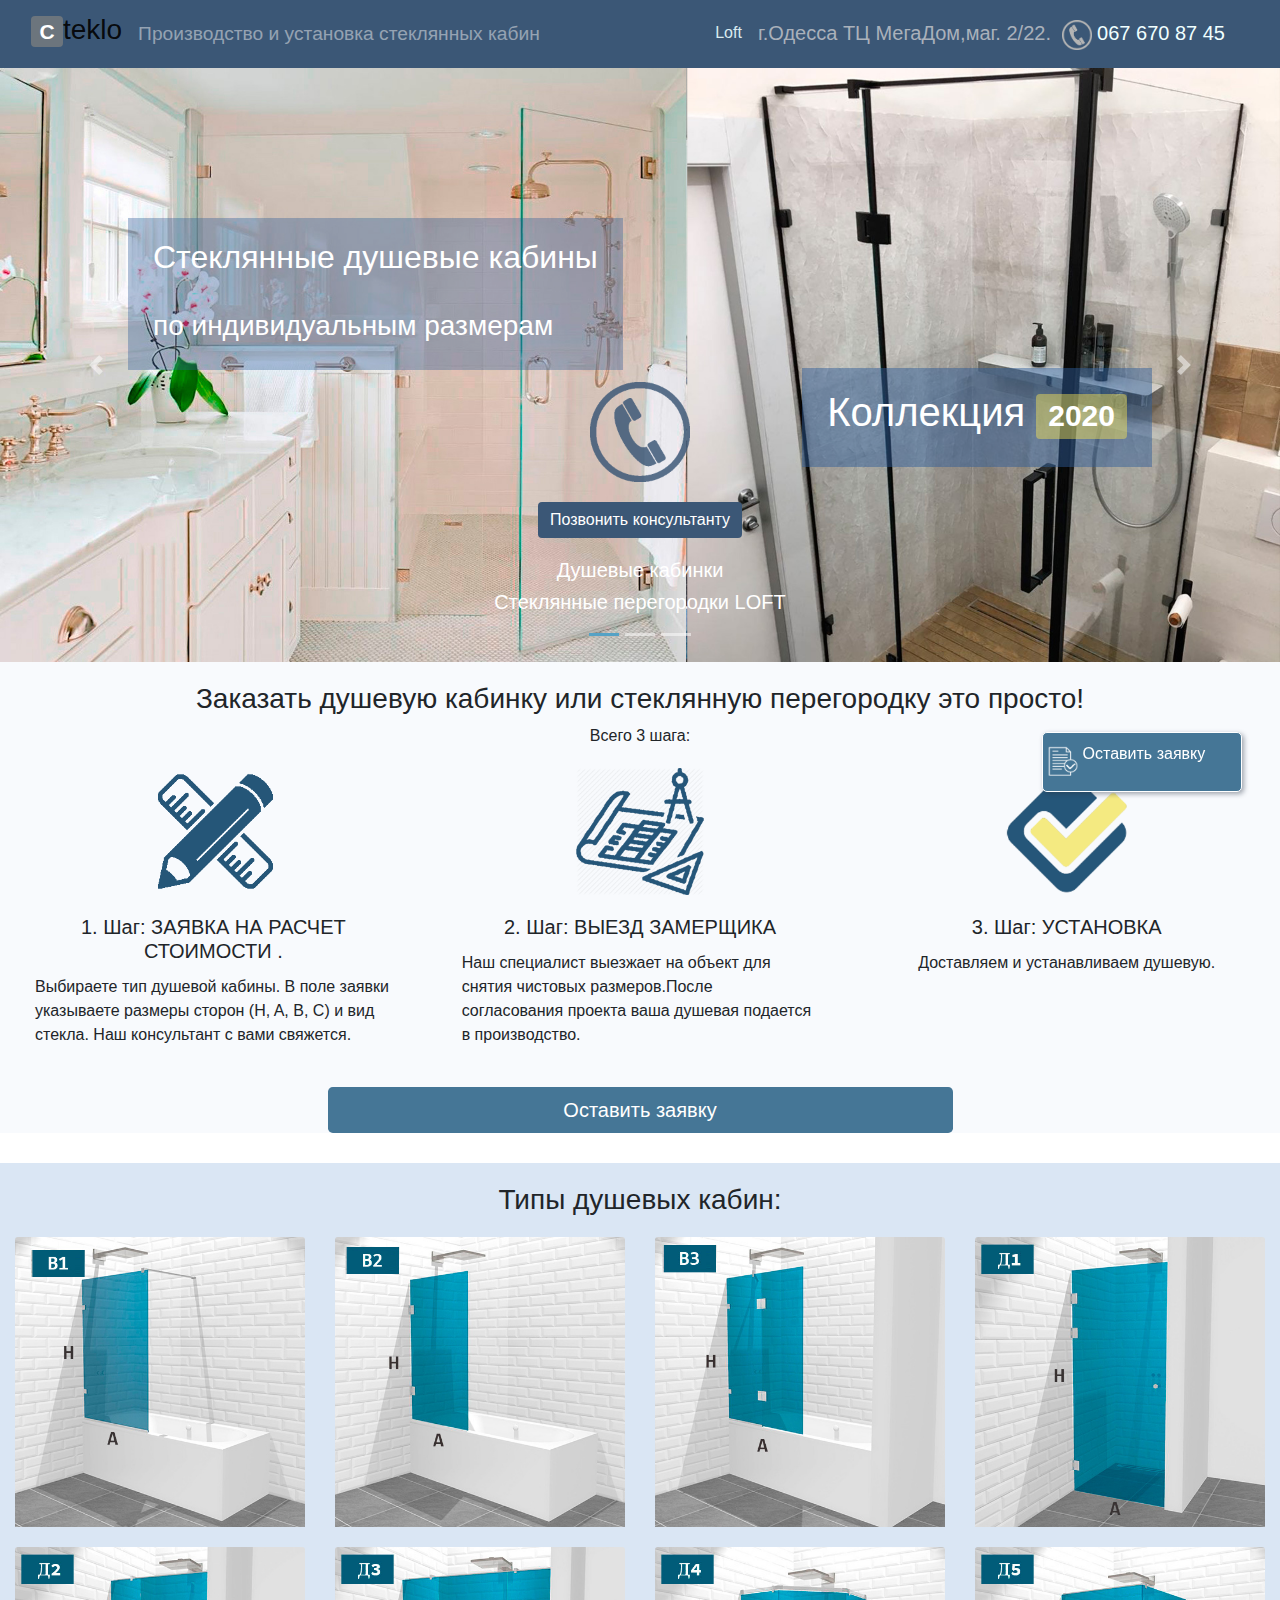
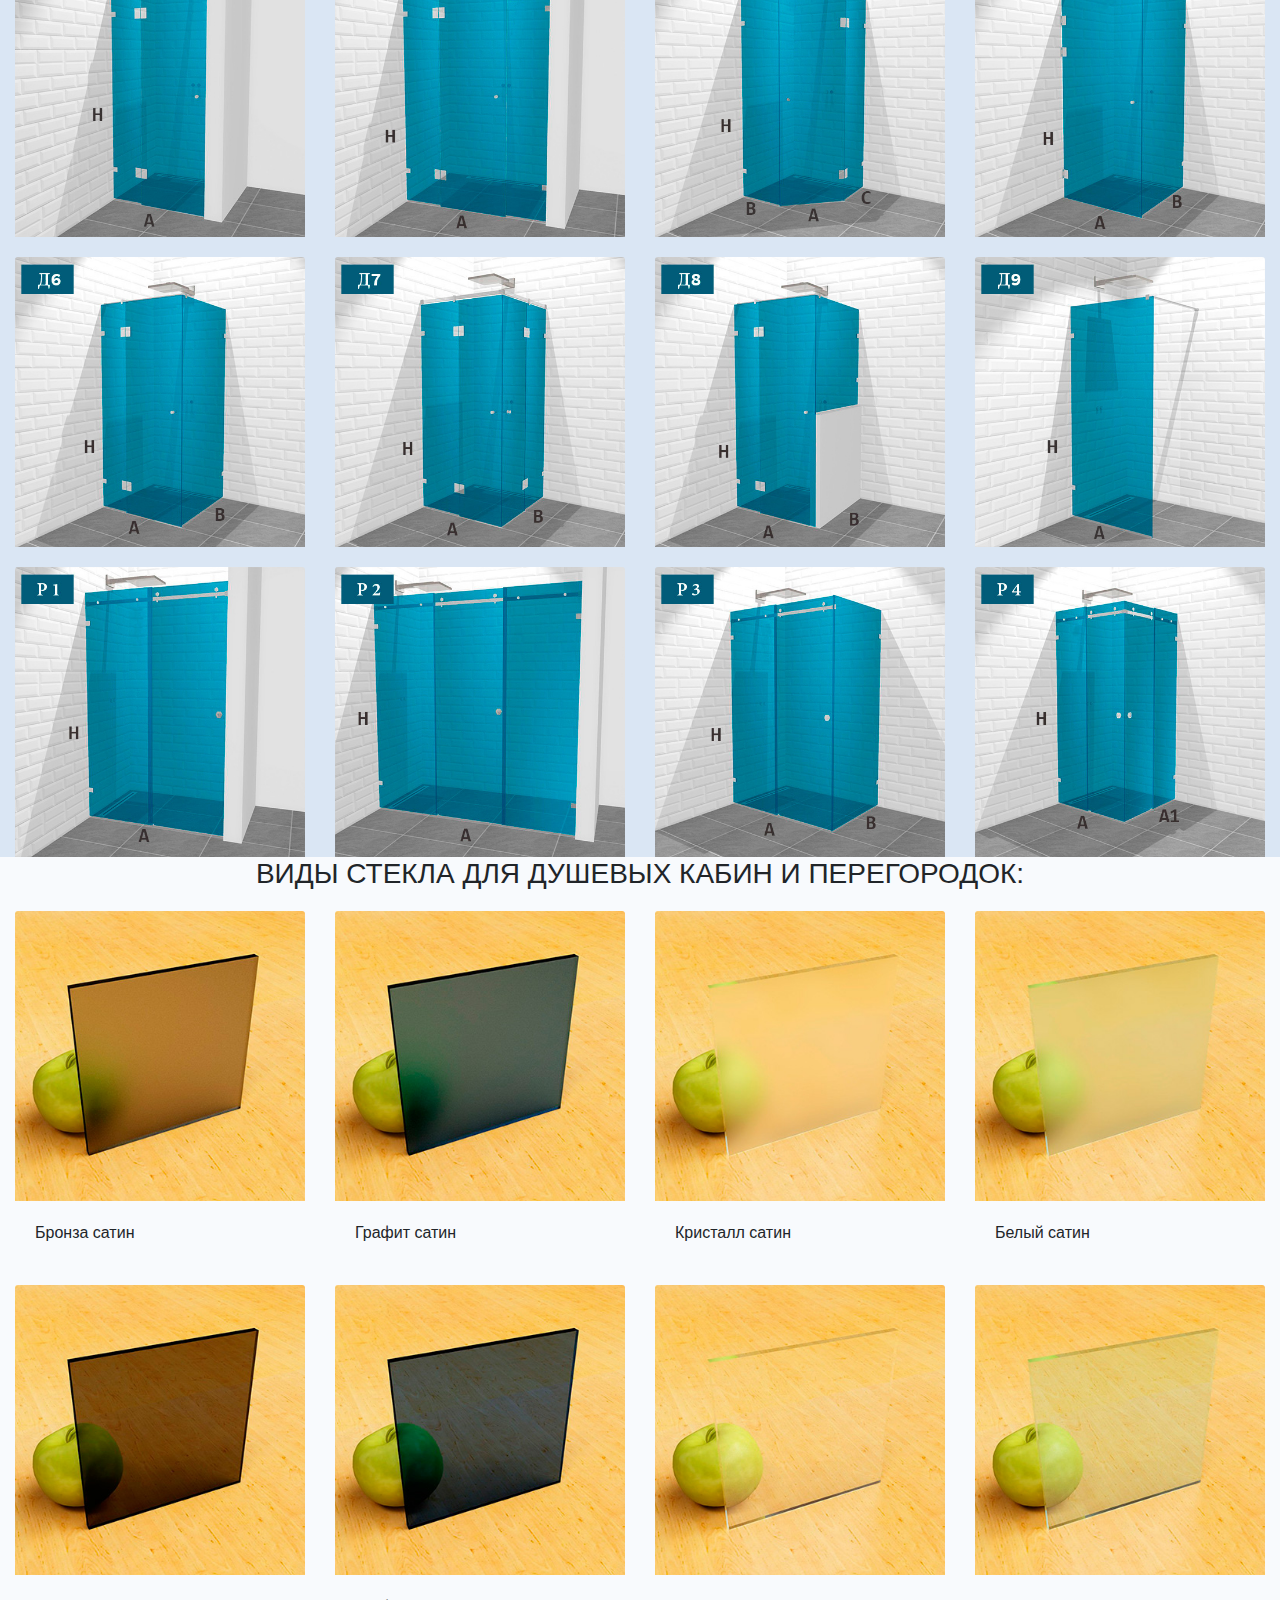
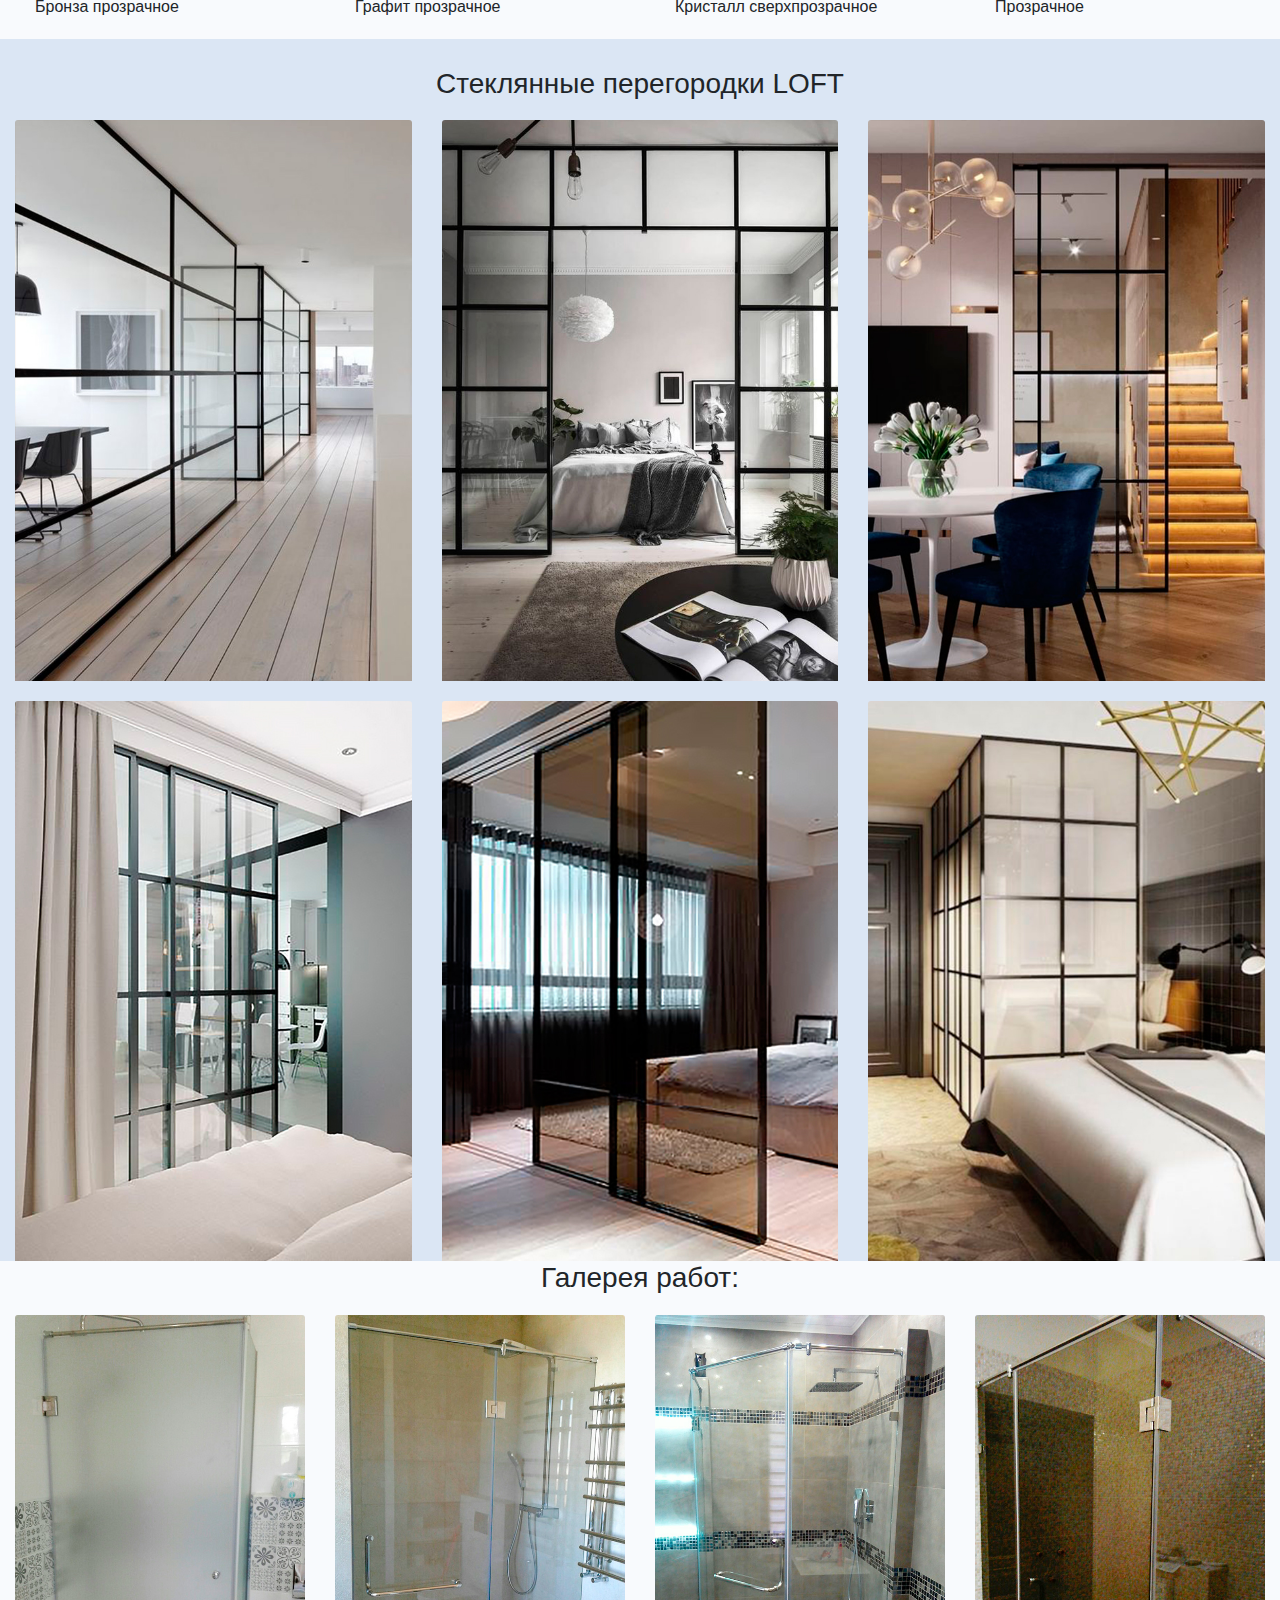
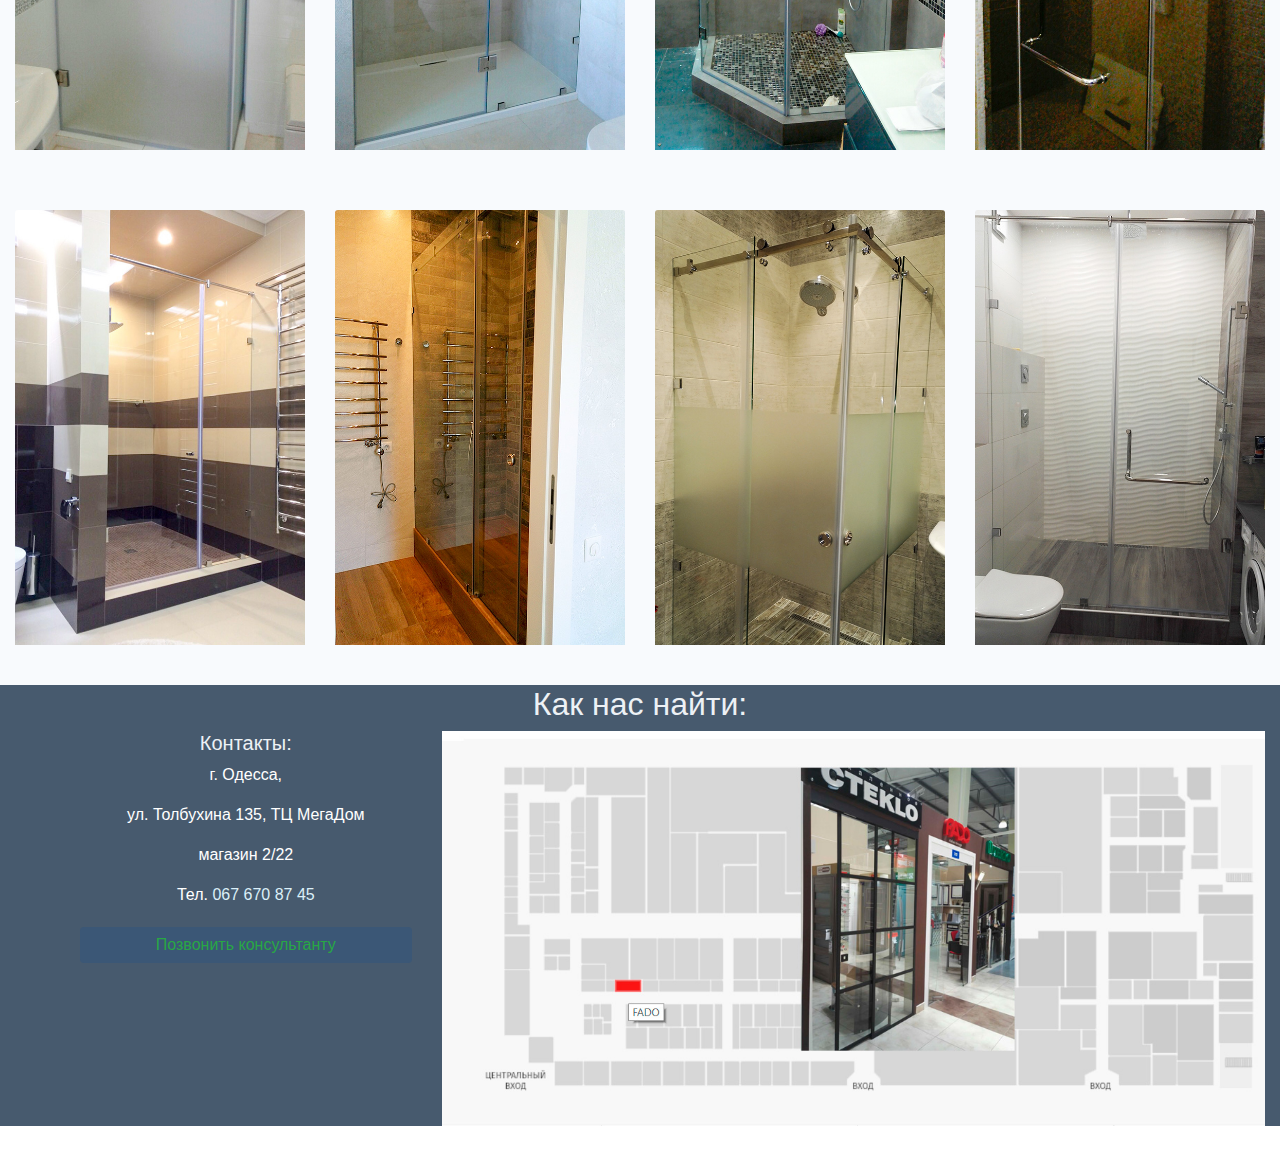
==== commit f0dc8bd5: "Update index.html" ====
--- a/index.html
+++ b/index.html
@@ -85,8 +85,8 @@
     <div class="carousel-inner">
       <div class="carousel-item active">
         <img src="assets/img/steklo-slayd-1.jpg" class="d-block w-100" alt="...">
-        <div class="hed-text d-none d-md-block"><h1 style="font-weight: 400 !important;">СТЕКЛЯННЫЕ ДУШЕВЫЕ КАБИНЫ</h1></br>
-        <h2>ПО ИНДИВИДУАЛЬНЫМ РАЗМЕРАМ</h2>
+        <div class="hed-text d-none d-md-block"><h2 style="font-weight: 400 !important;">Стеклянные душевые кабины</h2></br>
+        <h3>по индивидуальным размерам</h3>
         </div>
         <div class="hed-text-2 d-none d-md-block"><h1 style="font-weight: 400 !important;">Коллекция <span class="badge" style="background-color:rgba(253, 233, 85, 0.44);">2020 </span></h1></div>
         <div class="carousel-my-caption d-none d-md-block"> <a href="tel:+380676708745"><img src="assets/img/tel.png" class="mx-auto d-block" height="100" alt="..."></a>
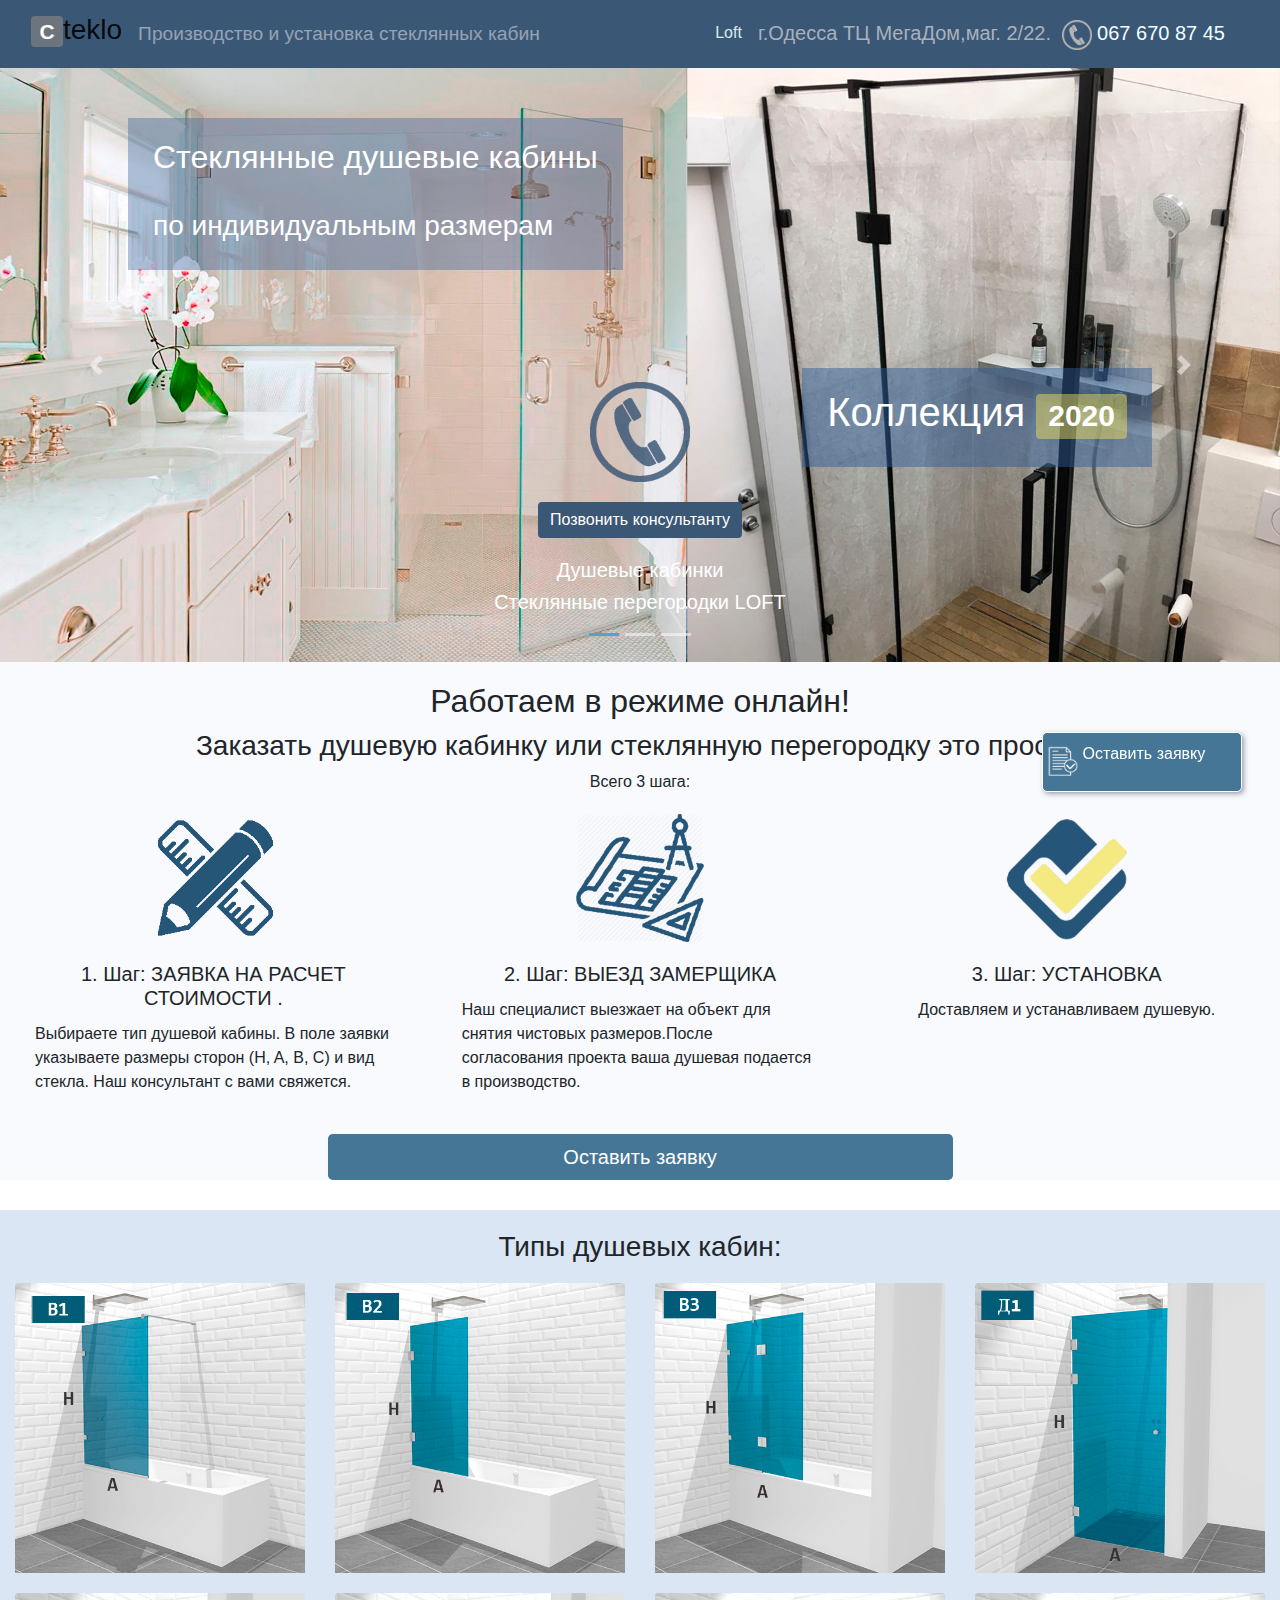
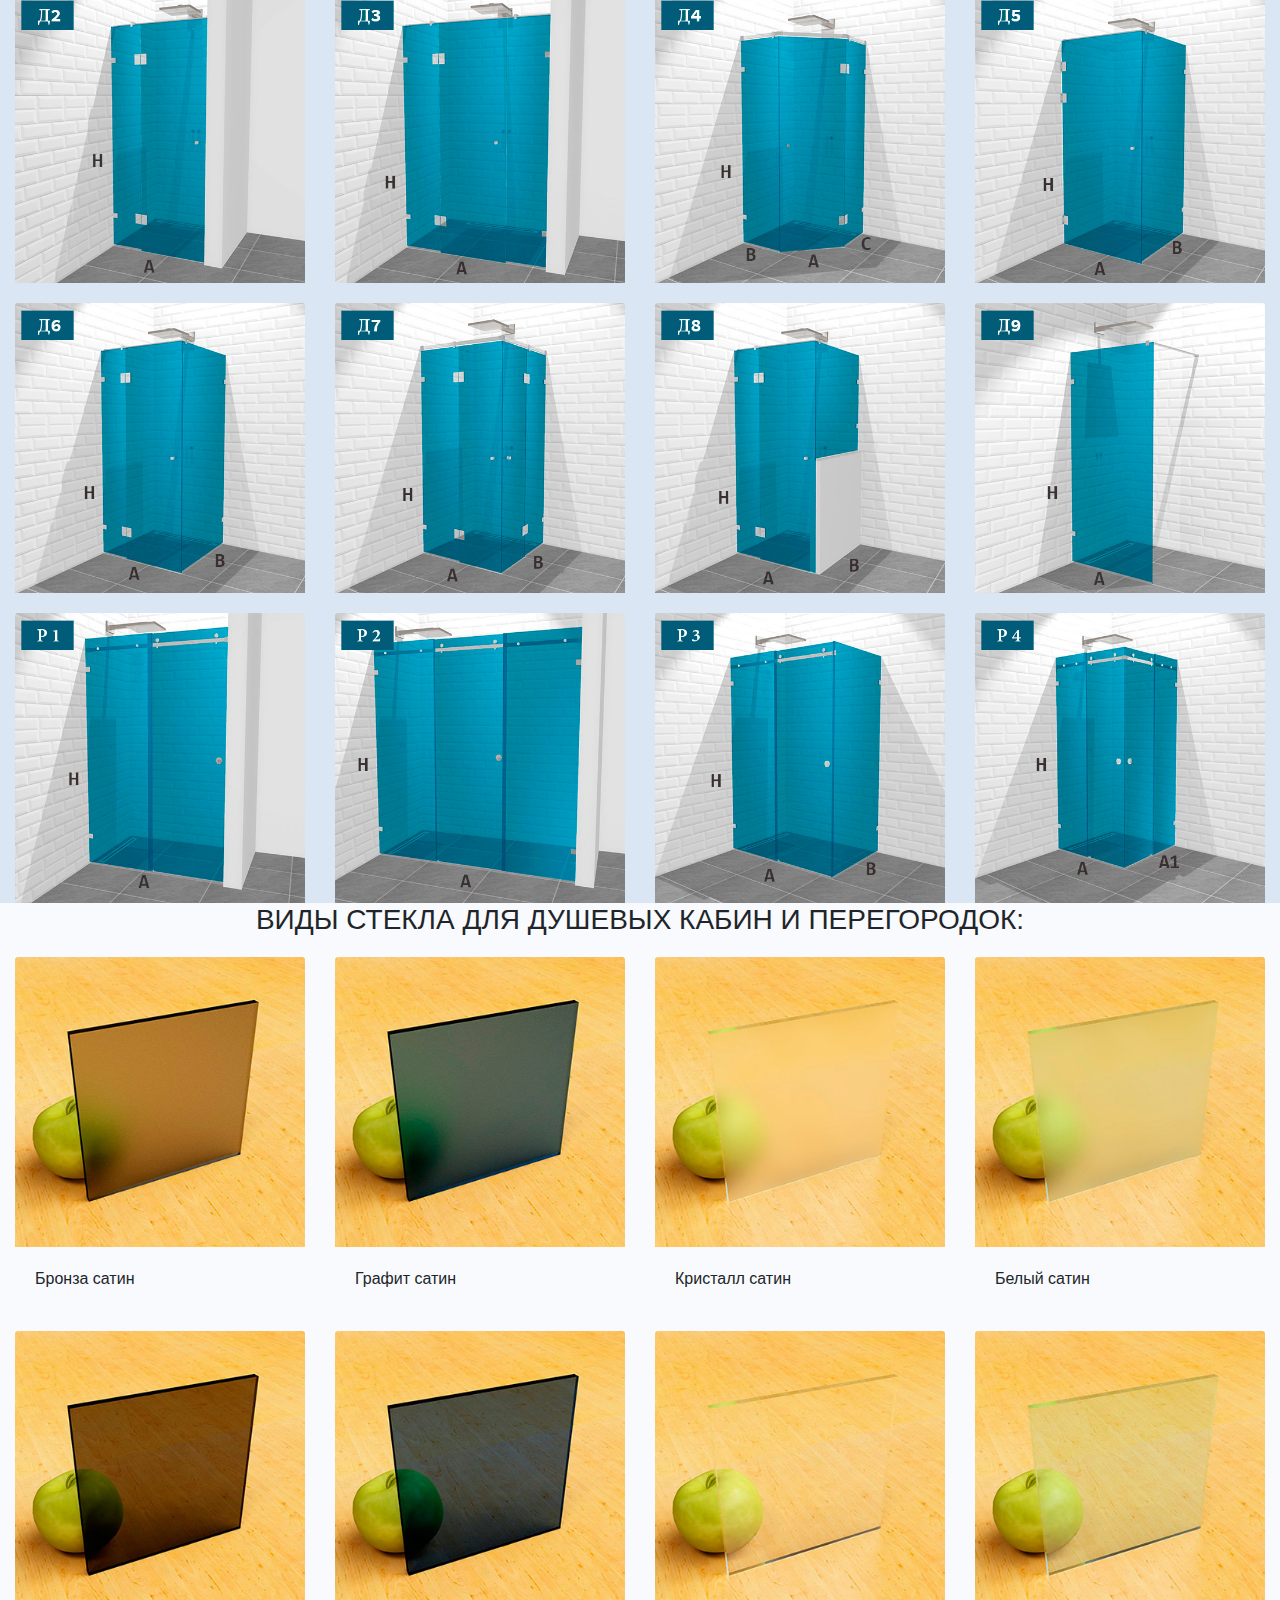
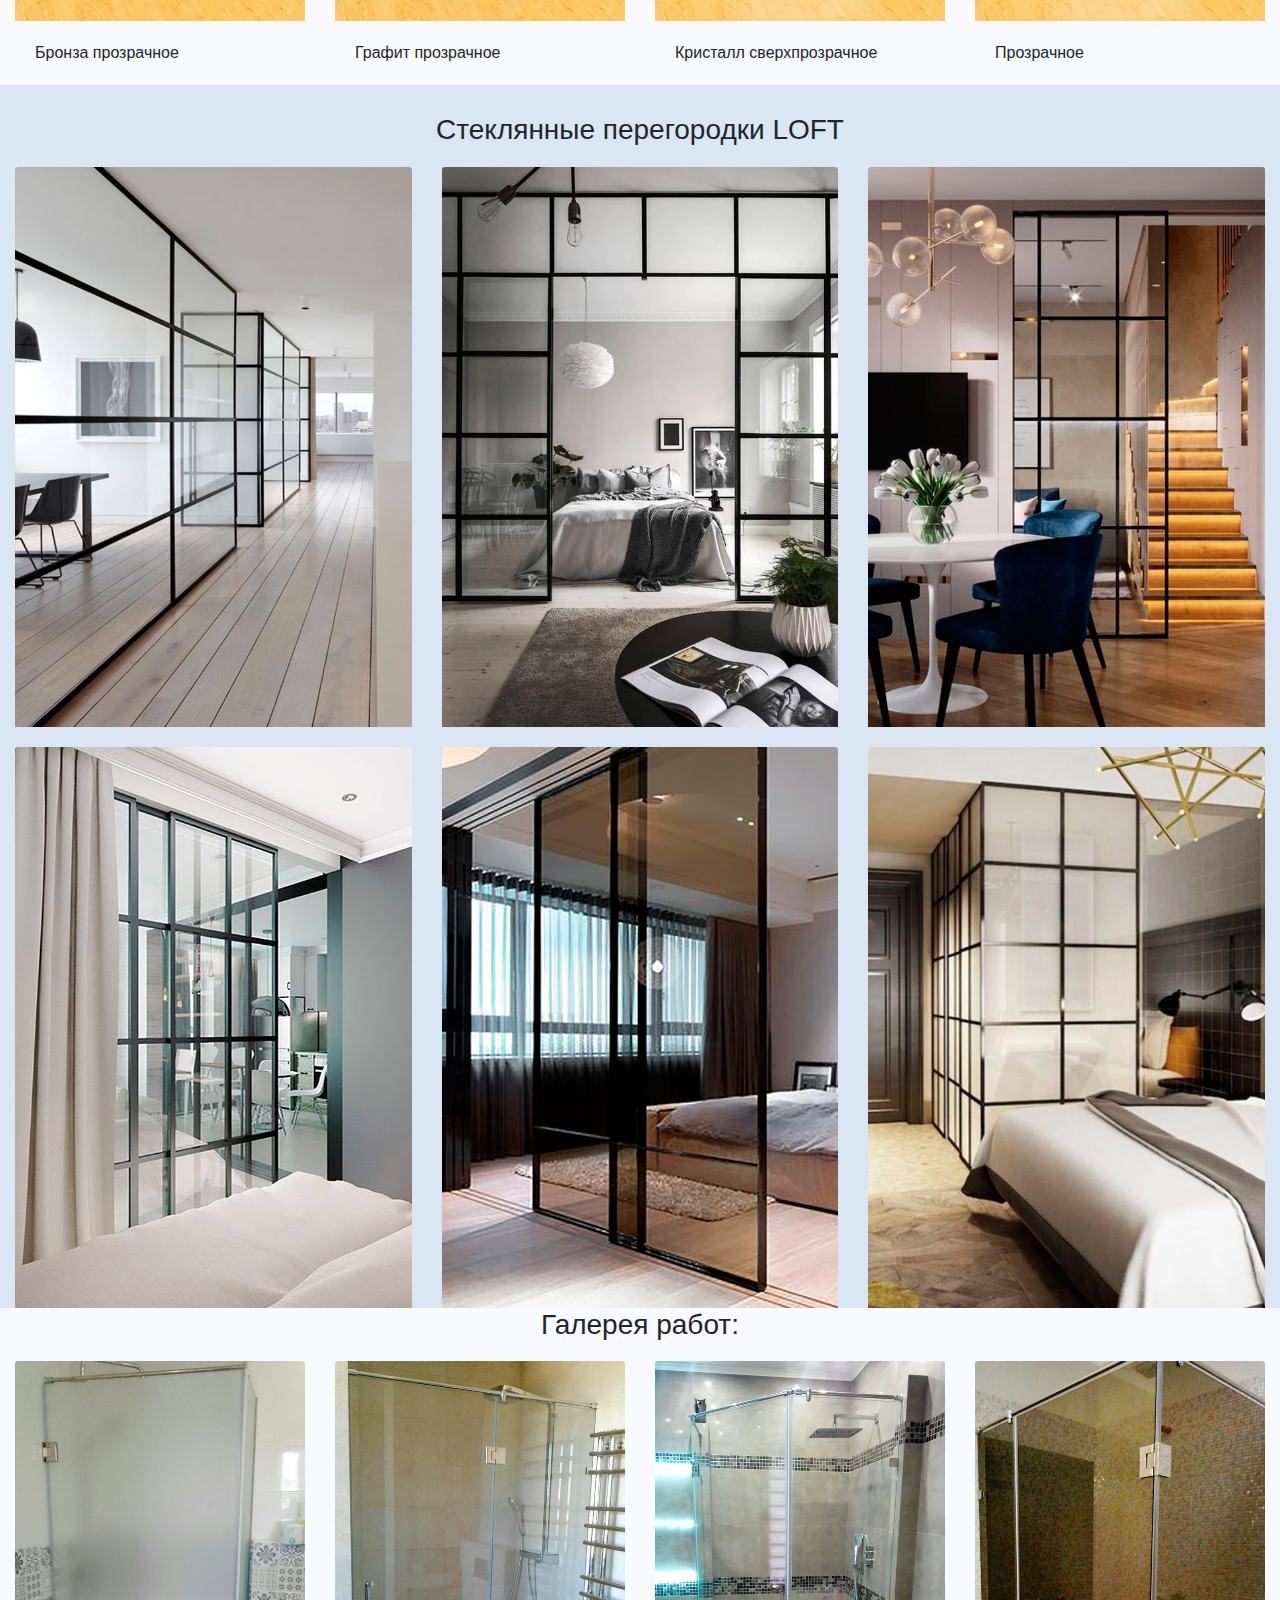
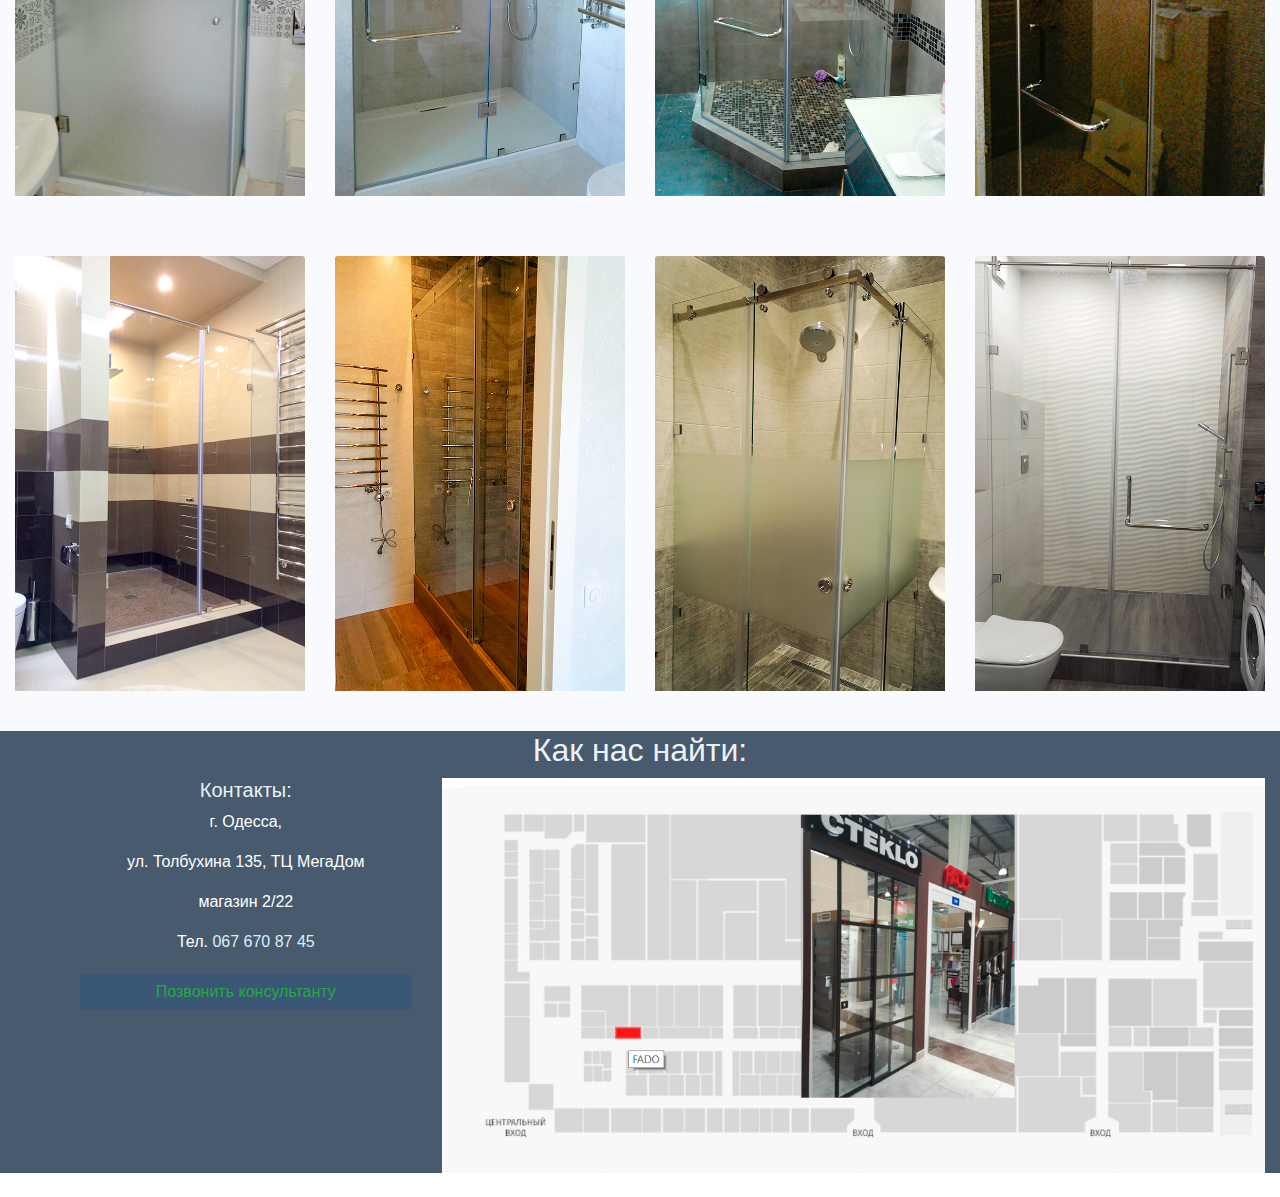
==== commit be2f85f9: "Update index.html" ====
--- a/index.html
+++ b/index.html
@@ -141,6 +141,7 @@
     </section>
     
     <div class="container-fluid" id="main_content-1"  style="background-color: rgba(199, 217, 238, 0.13);">
+    <h2 class="text-center" style="font-weight: 400 !important;">Работаем в режиме онлайн!</h2>    
     <h3 class="text-center" style="font-weight: 400 !important;">Заказать душевую кабинку или стеклянную перегородку это просто!</h3>
     <p class="text-center">Всего 3 шага:</p>
 
--- a/assets/css/styles.min.css
+++ b/assets/css/styles.min.css
@@ -11,10 +11,9 @@
     text-align: center;
 }
 .hed-text {
-	top: 100px;
+	top: 50px;
 	position: absolute;
 	z-index: 2000;
-	margin-top: 50px;
 	left: 10%;
 	padding-top: 20px;
 	padding-bottom: 20px;
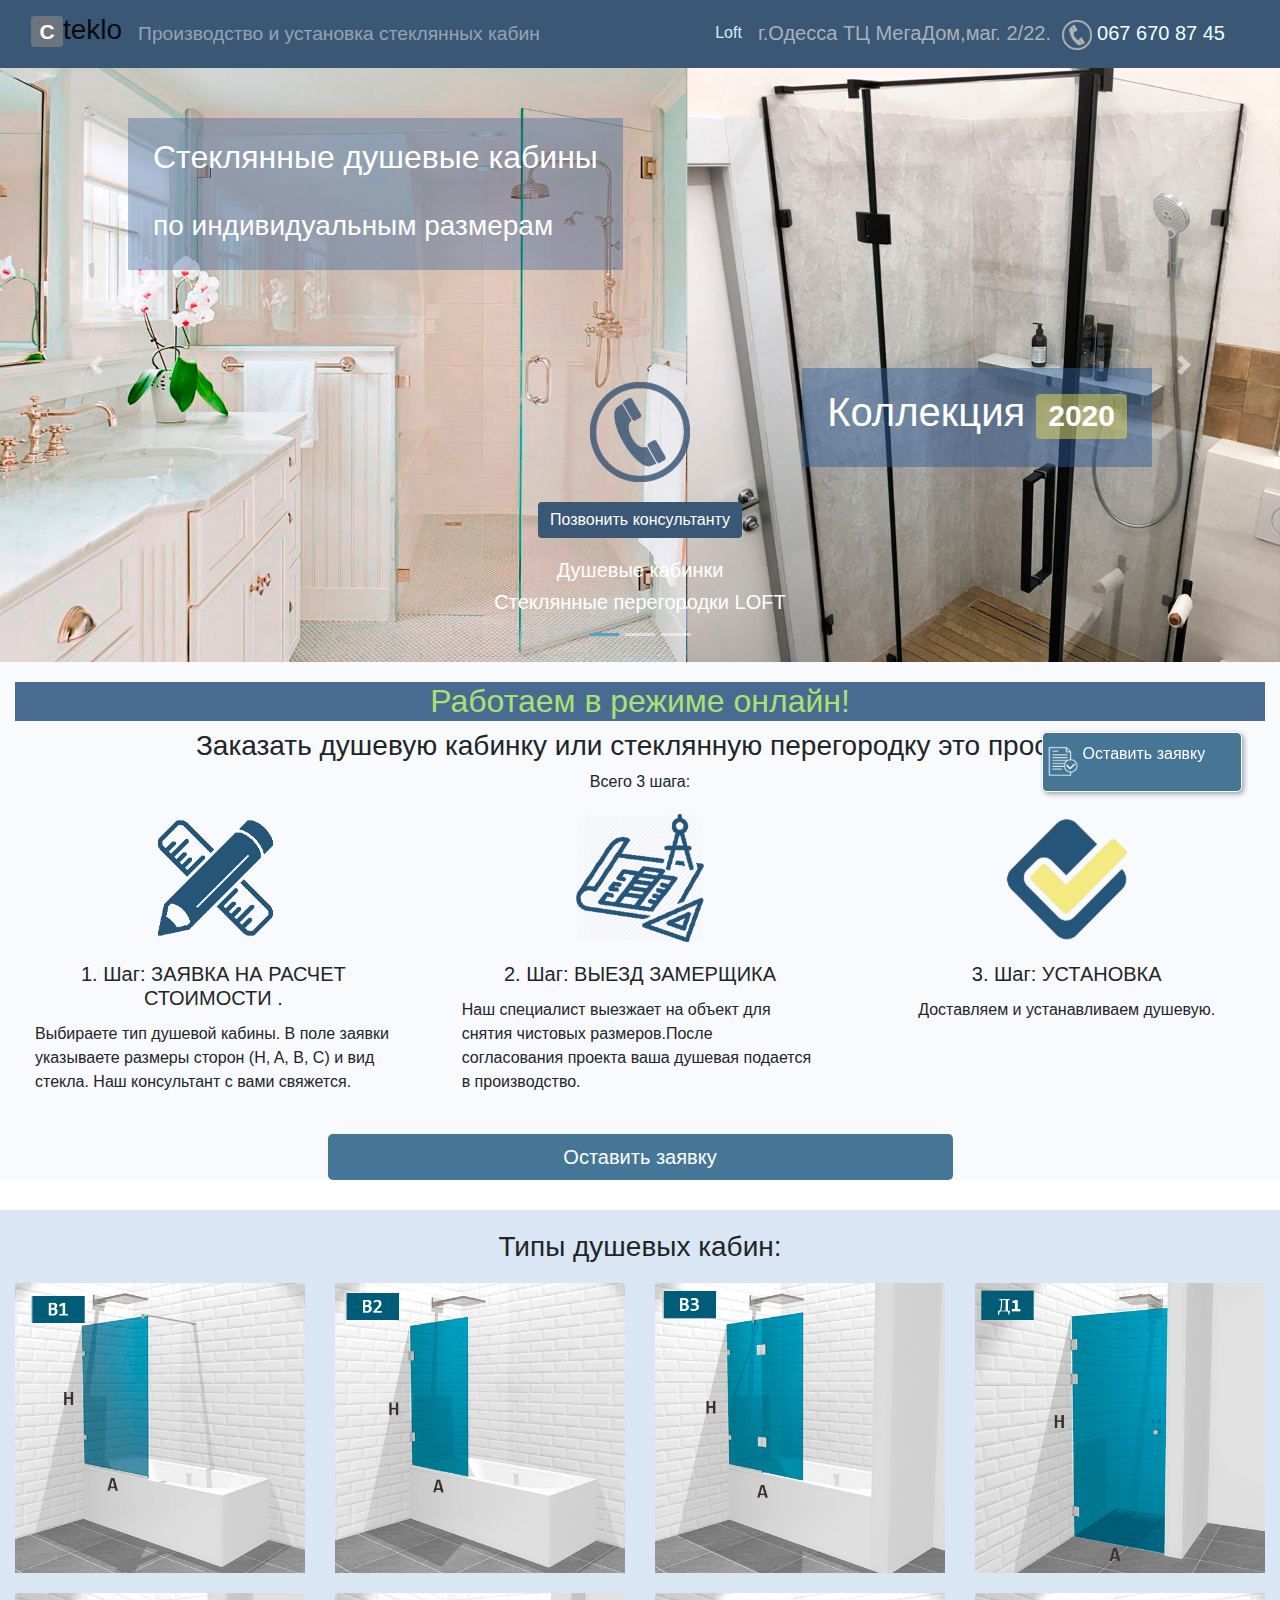
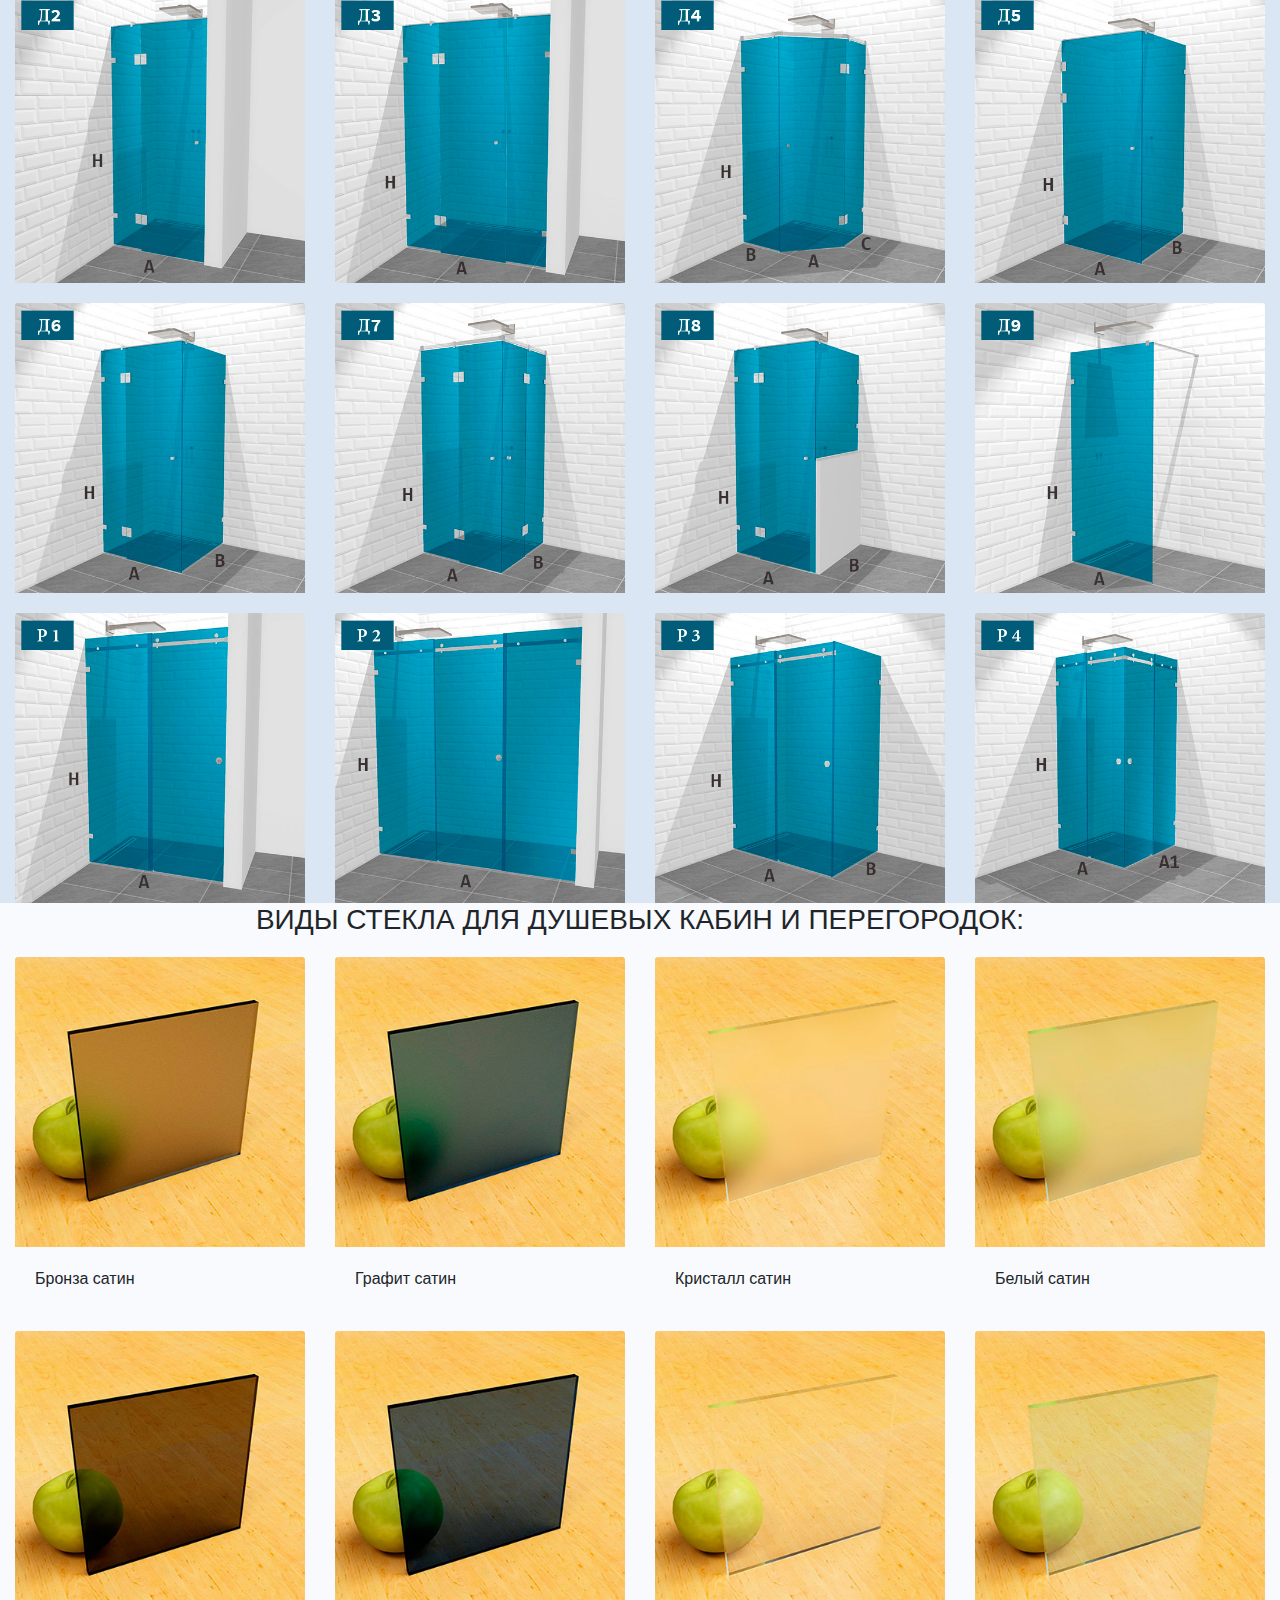
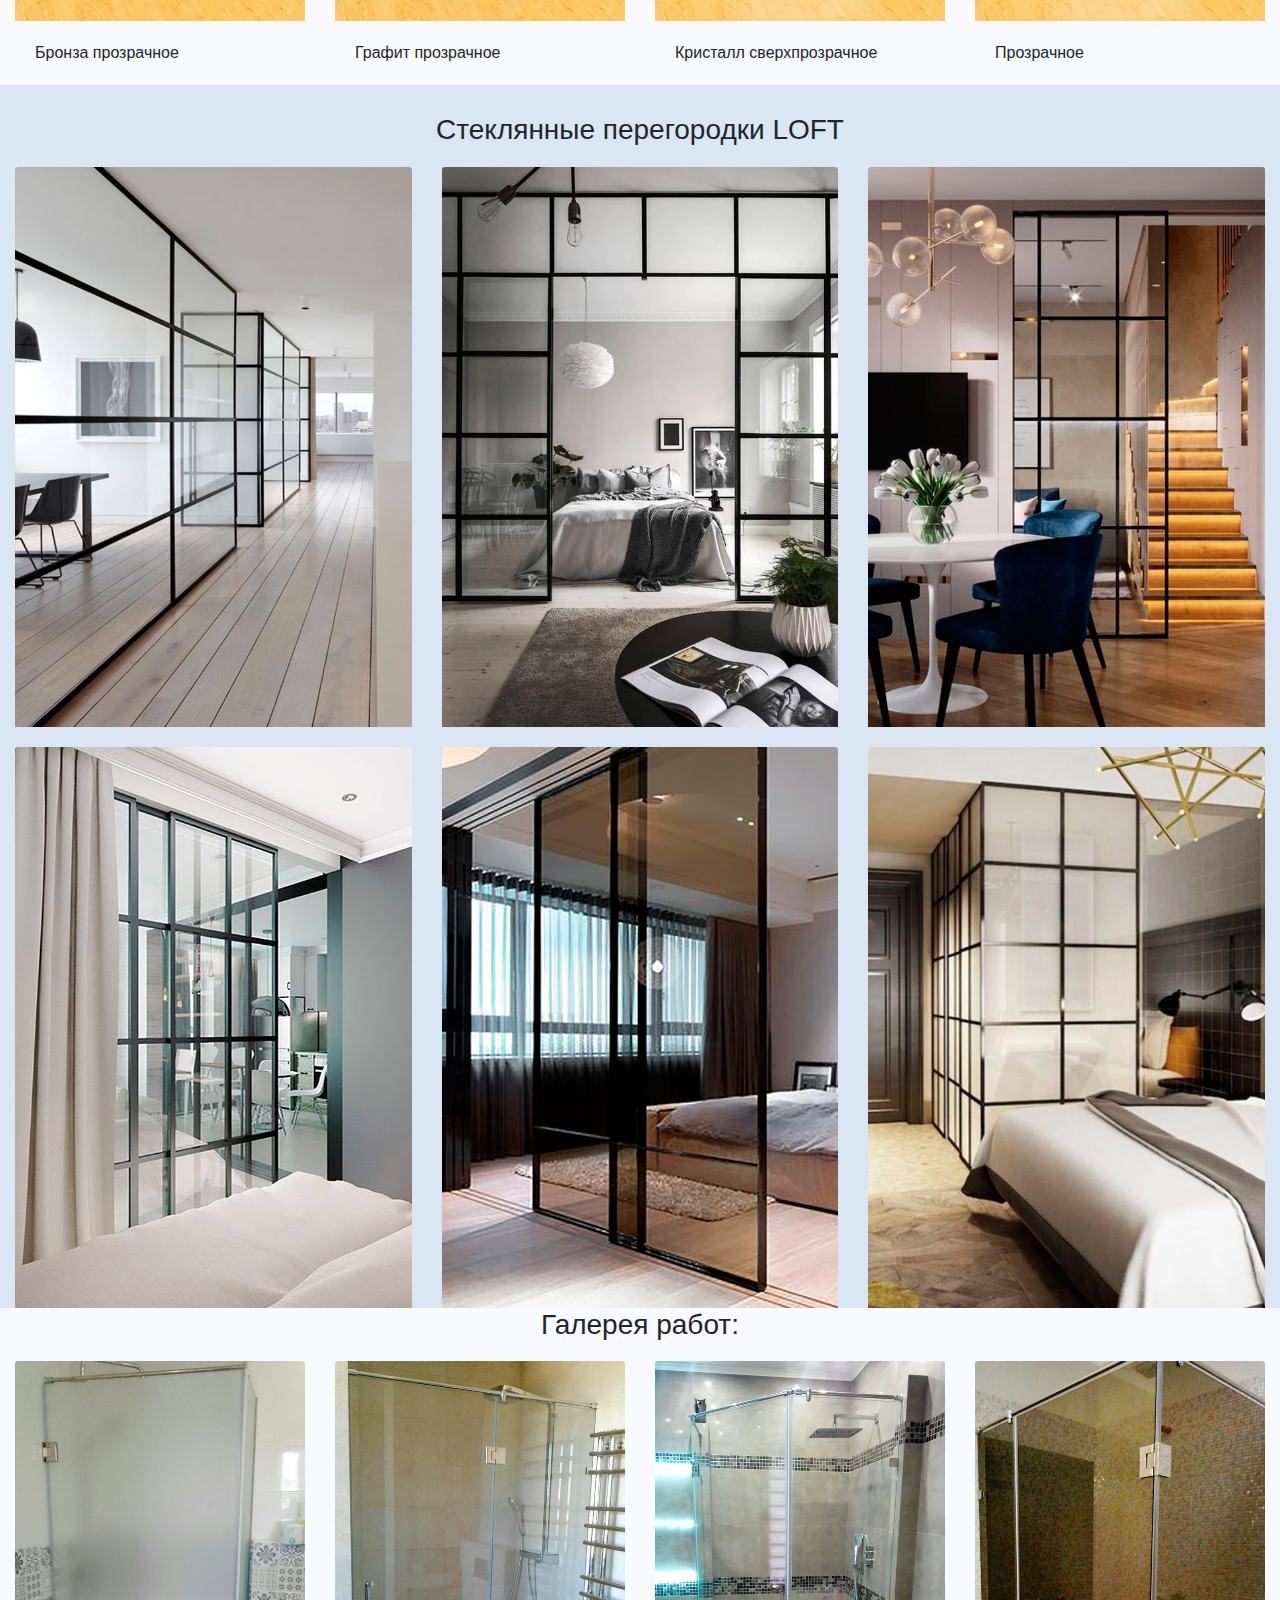
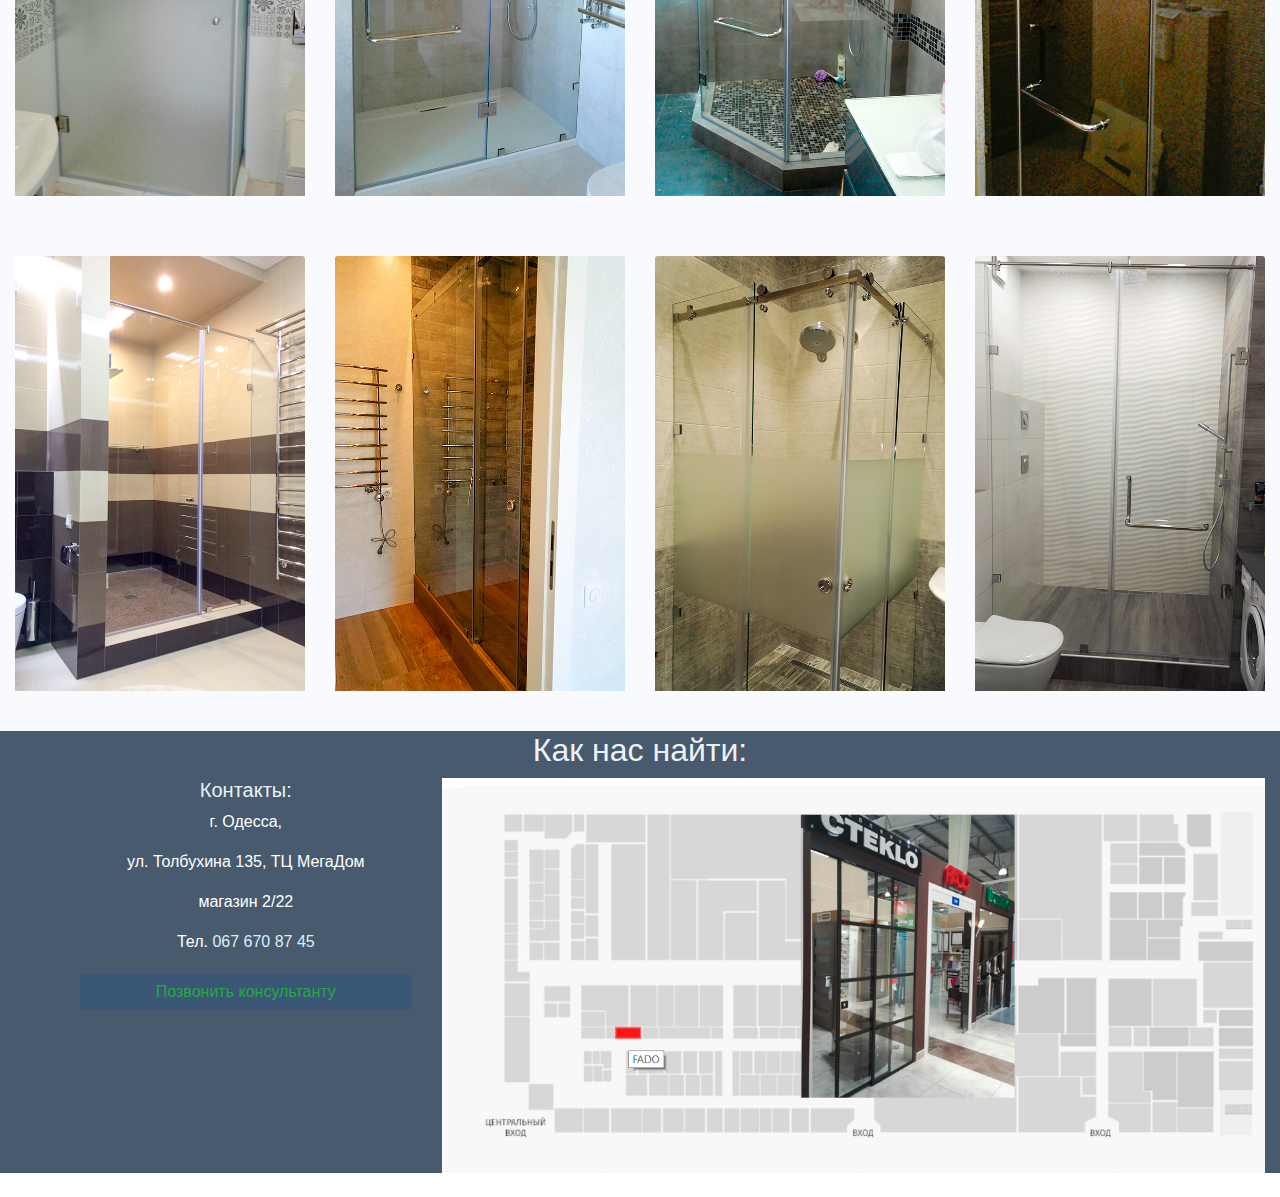
==== commit 59ba12e2: "Update index.html" ====
--- a/index.html
+++ b/index.html
@@ -141,7 +141,7 @@
     </section>
     
     <div class="container-fluid" id="main_content-1"  style="background-color: rgba(199, 217, 238, 0.13);">
-    <h2 class="text-center" style="font-weight: 400 !important;">Работаем в режиме онлайн!</h2>    
+    <h2 class="text-center" style="background-color: #496b91; color: #ade071;">Работаем в режиме онлайн!</h2>    
     <h3 class="text-center" style="font-weight: 400 !important;">Заказать душевую кабинку или стеклянную перегородку это просто!</h3>
     <p class="text-center">Всего 3 шага:</p>
 
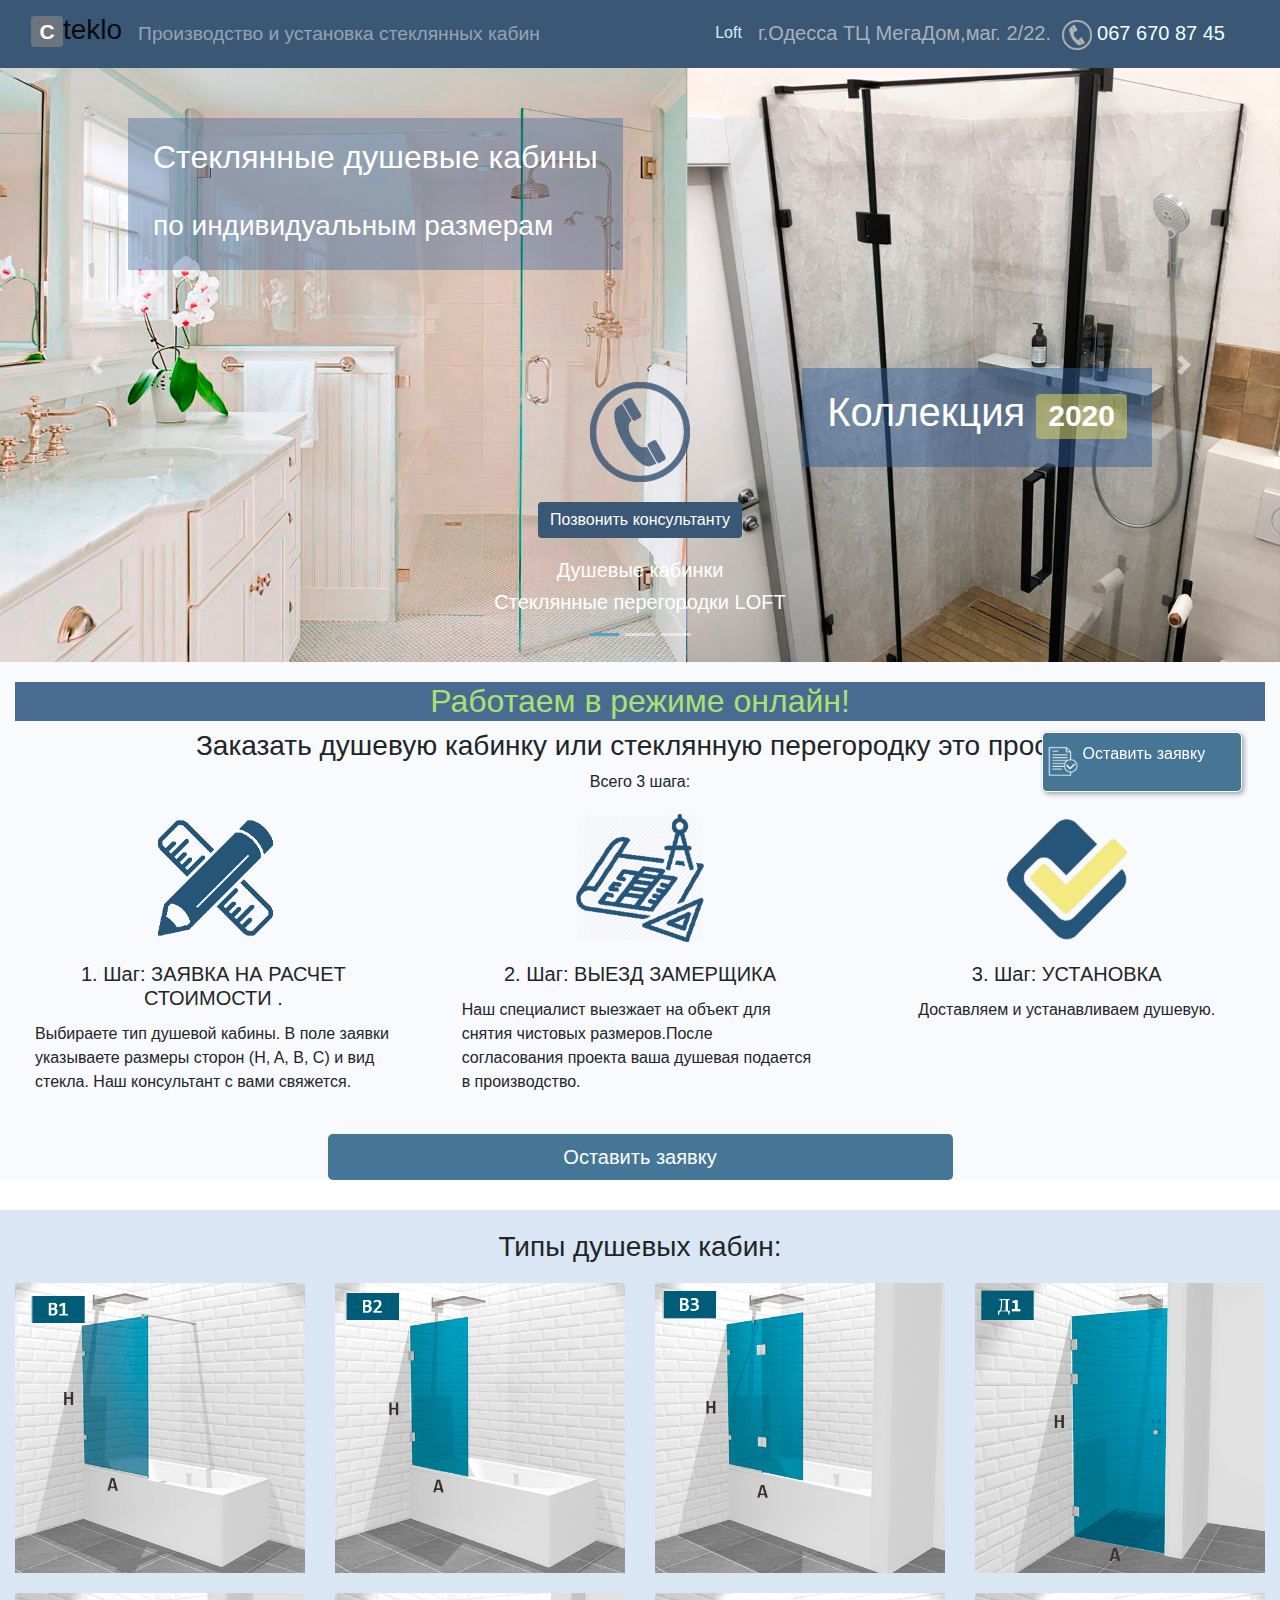
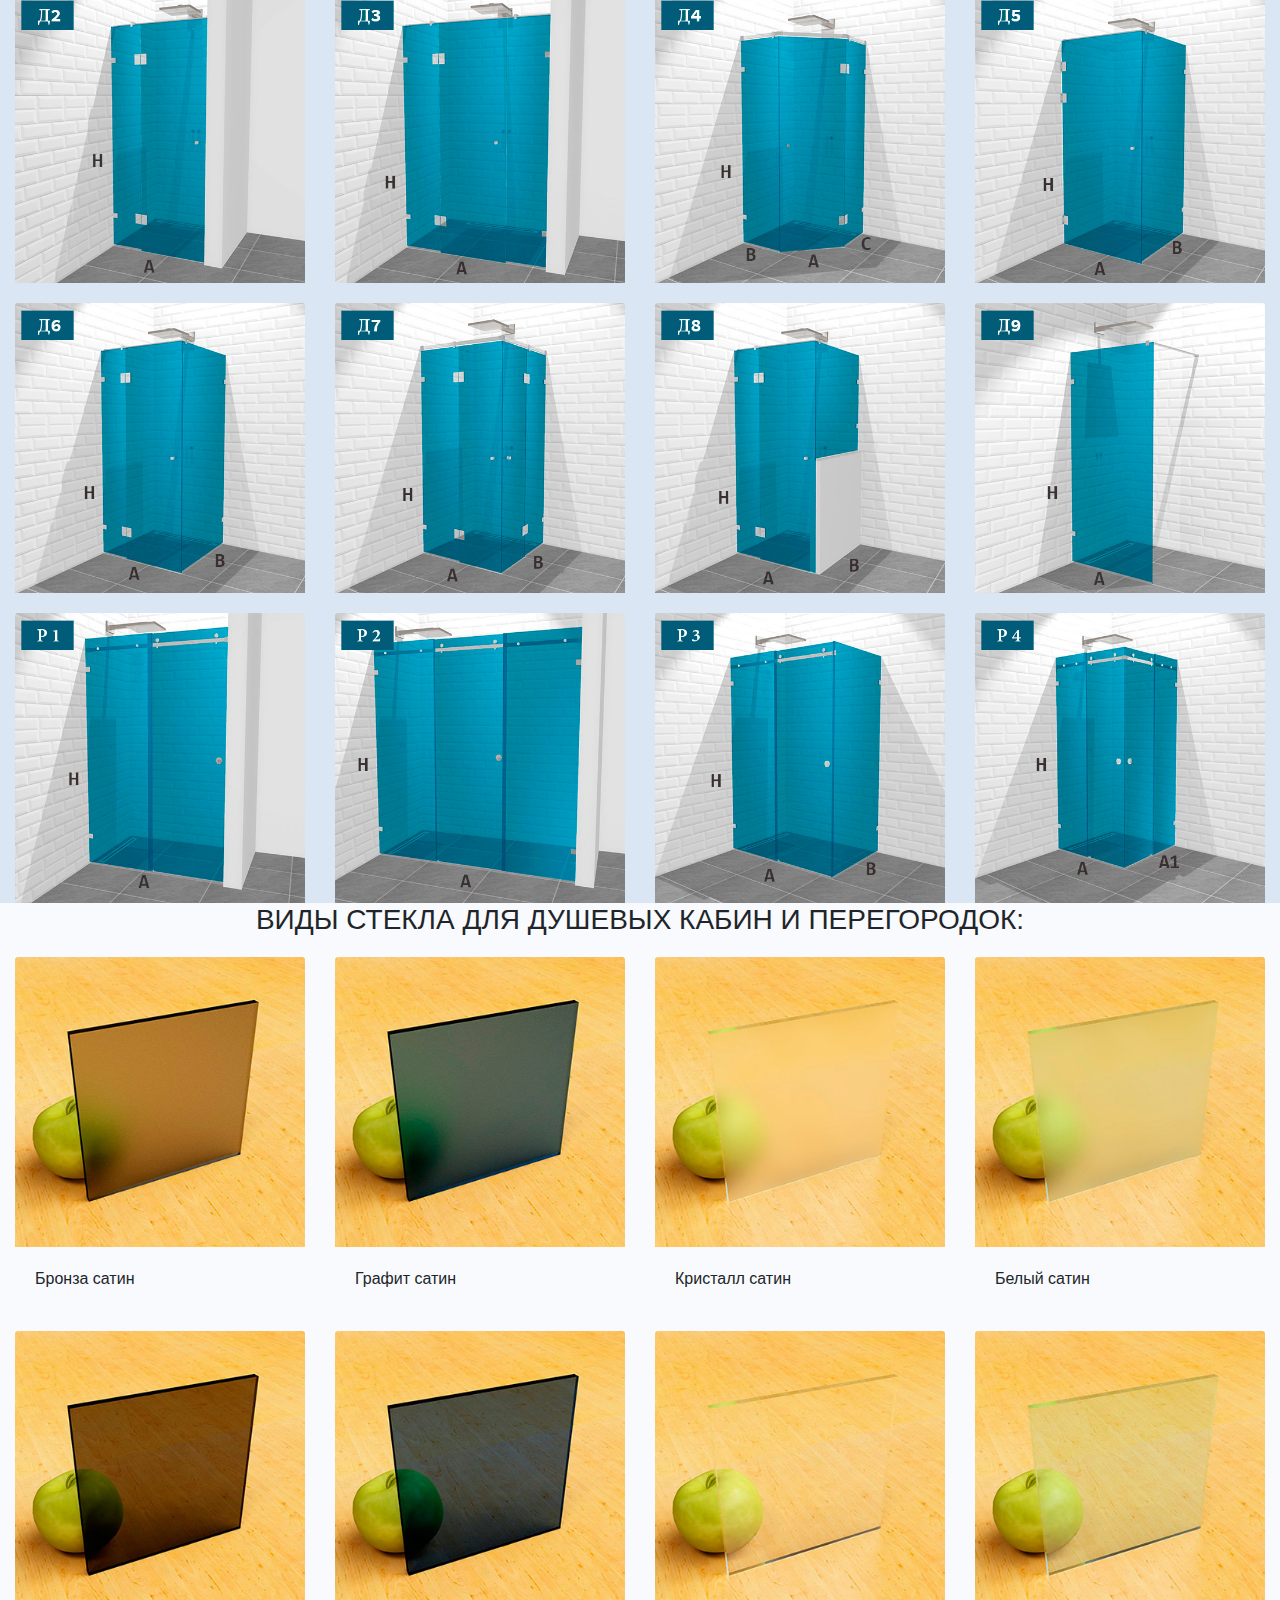
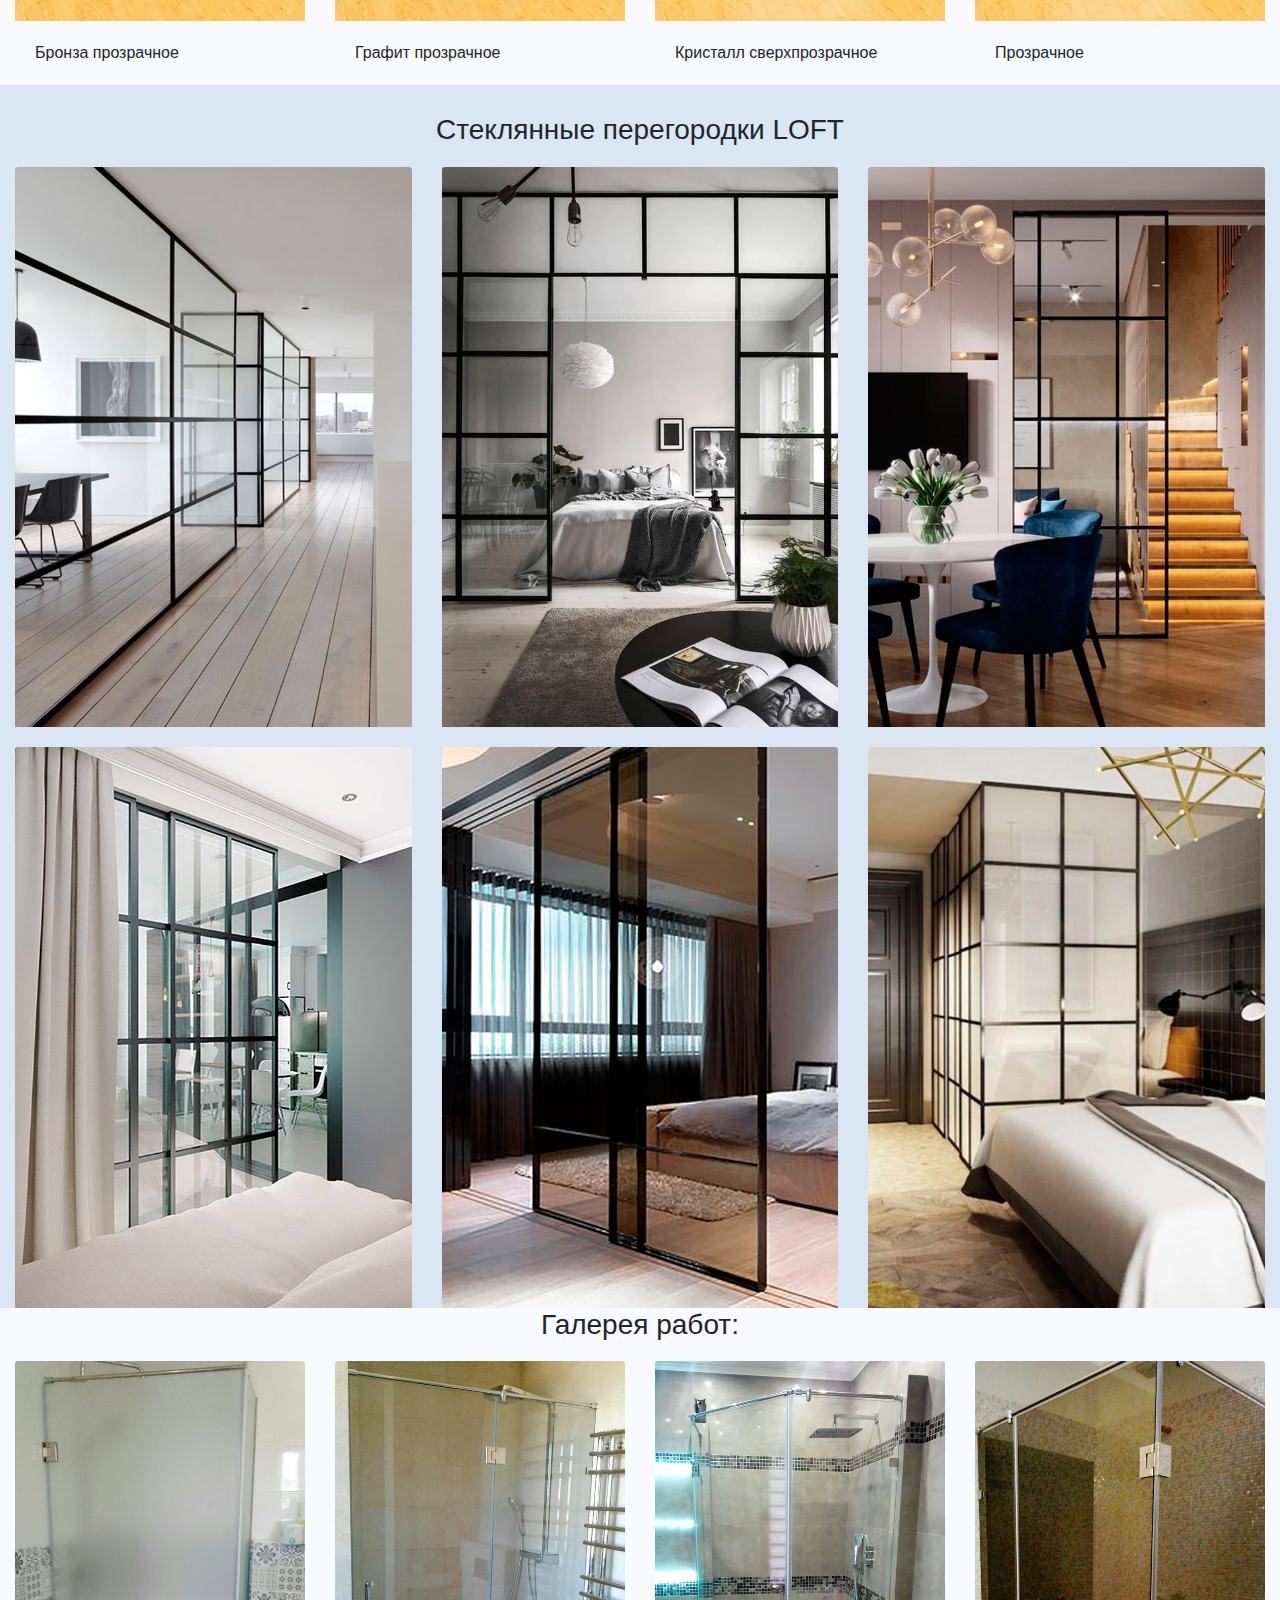
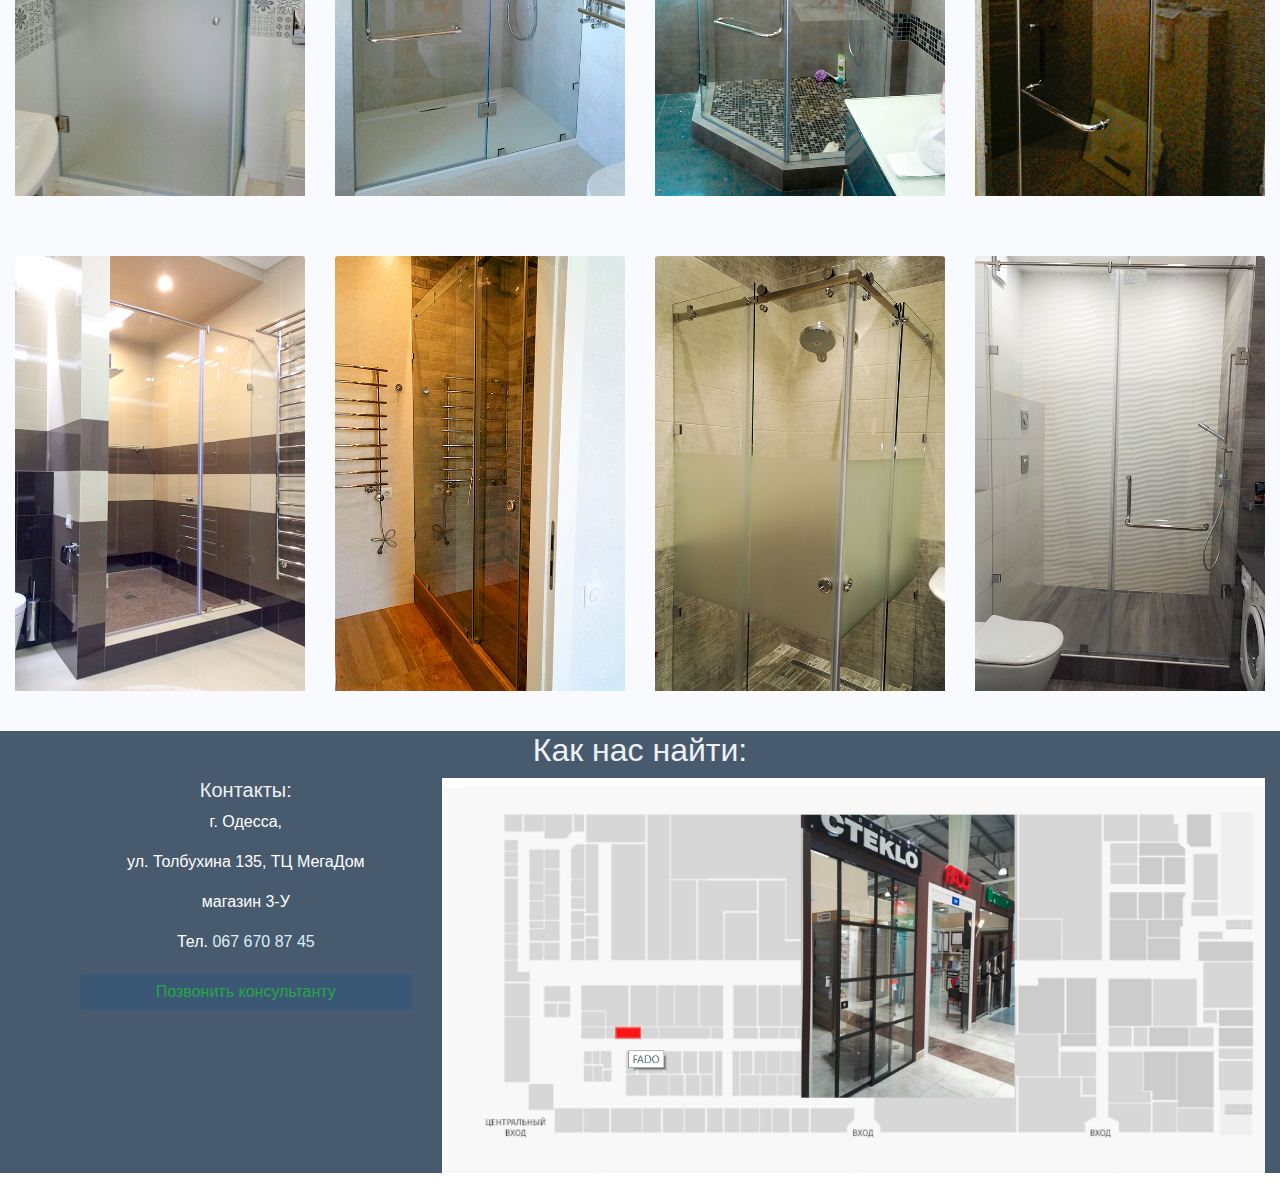
==== commit 6d44b45d: "Update index.html" ====
--- a/index.html
+++ b/index.html
@@ -490,7 +490,7 @@
     <h5 class="font-weight-normal text-center" style="color:#EDF1F5;">Контакты:</h2>
     <p class="text-center">г. Одесса,</p>
    <p class="text-center"> ул. Толбухина 135, ТЦ МегаДом</p>
-   <p class="text-center"> магазин 2/22</p>
+   <p class="text-center"> магазин 3-У</p>
    <!--<p class="text-center">Тел.  <a href="tel:+38067 670 87 45" style="color:rgba(219,239,248,1.00);">067 670 87 45</a></p>-->
    <p class="text-center">Тел. <a href="tel:+30676708745" style="color:rgba(219,239,248,1.00);"> 067 670 87 45</a></p>
      <a type="button" href="tel:+380676708745" class="btn btn-outline-success btn-block" style=" margin-top: 20px; margin-bottom:20px; background-color:#3b5776; border:0;"> Позвонить консультанту</a> 
@@ -515,7 +515,7 @@
  
   <div class="modal-content" style="background-color:#3b5776;">
   <div class="modal-header" style="background-color:#3b5776; border:0;">
-        <p class="modal-title" id="exampleModalCenterTitle">Заполнете правильно поля с вашими данными</p>
+        <p class="modal-title" id="exampleModalCenterTitle">Заполните правильно поля с вашими данными</p>
         <button type="button" class="close" data-dismiss="modal" aria-label="Close">
           <span aria-hidden="true">&times;</span>
         </button>
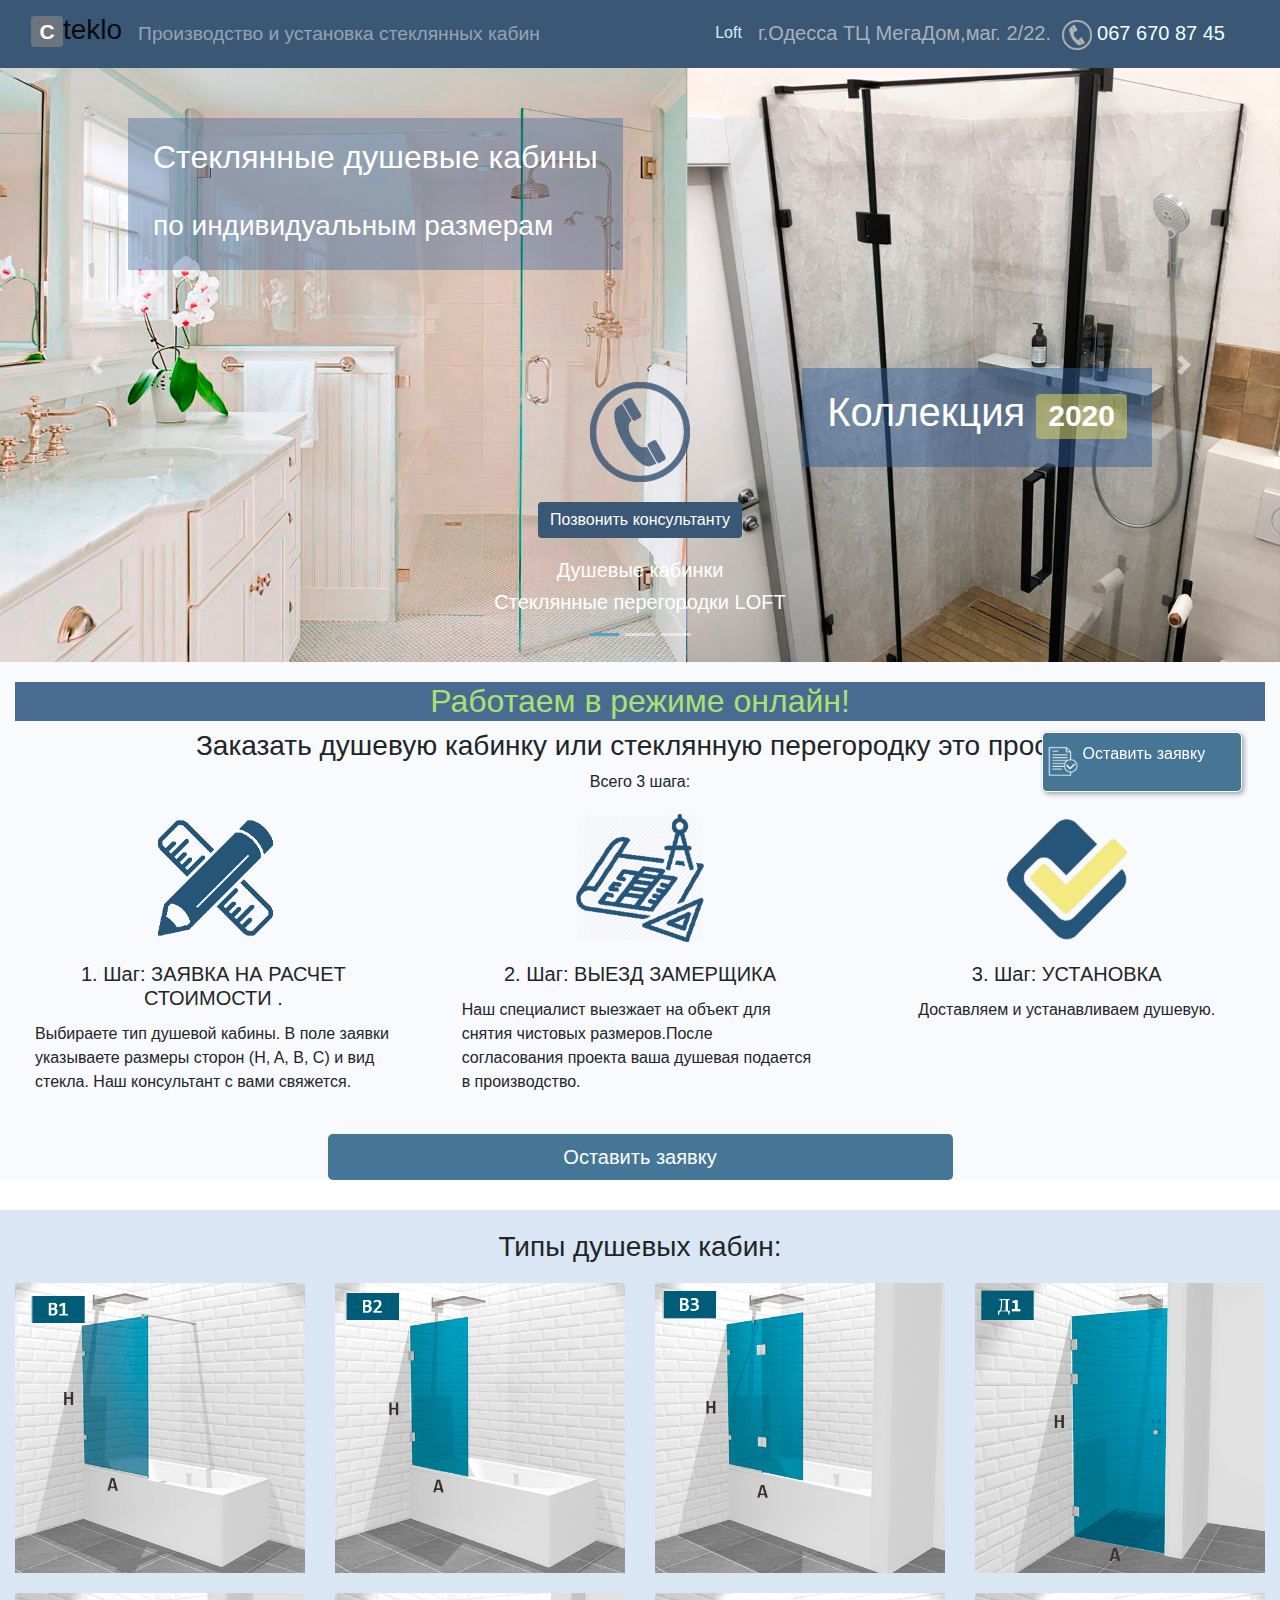
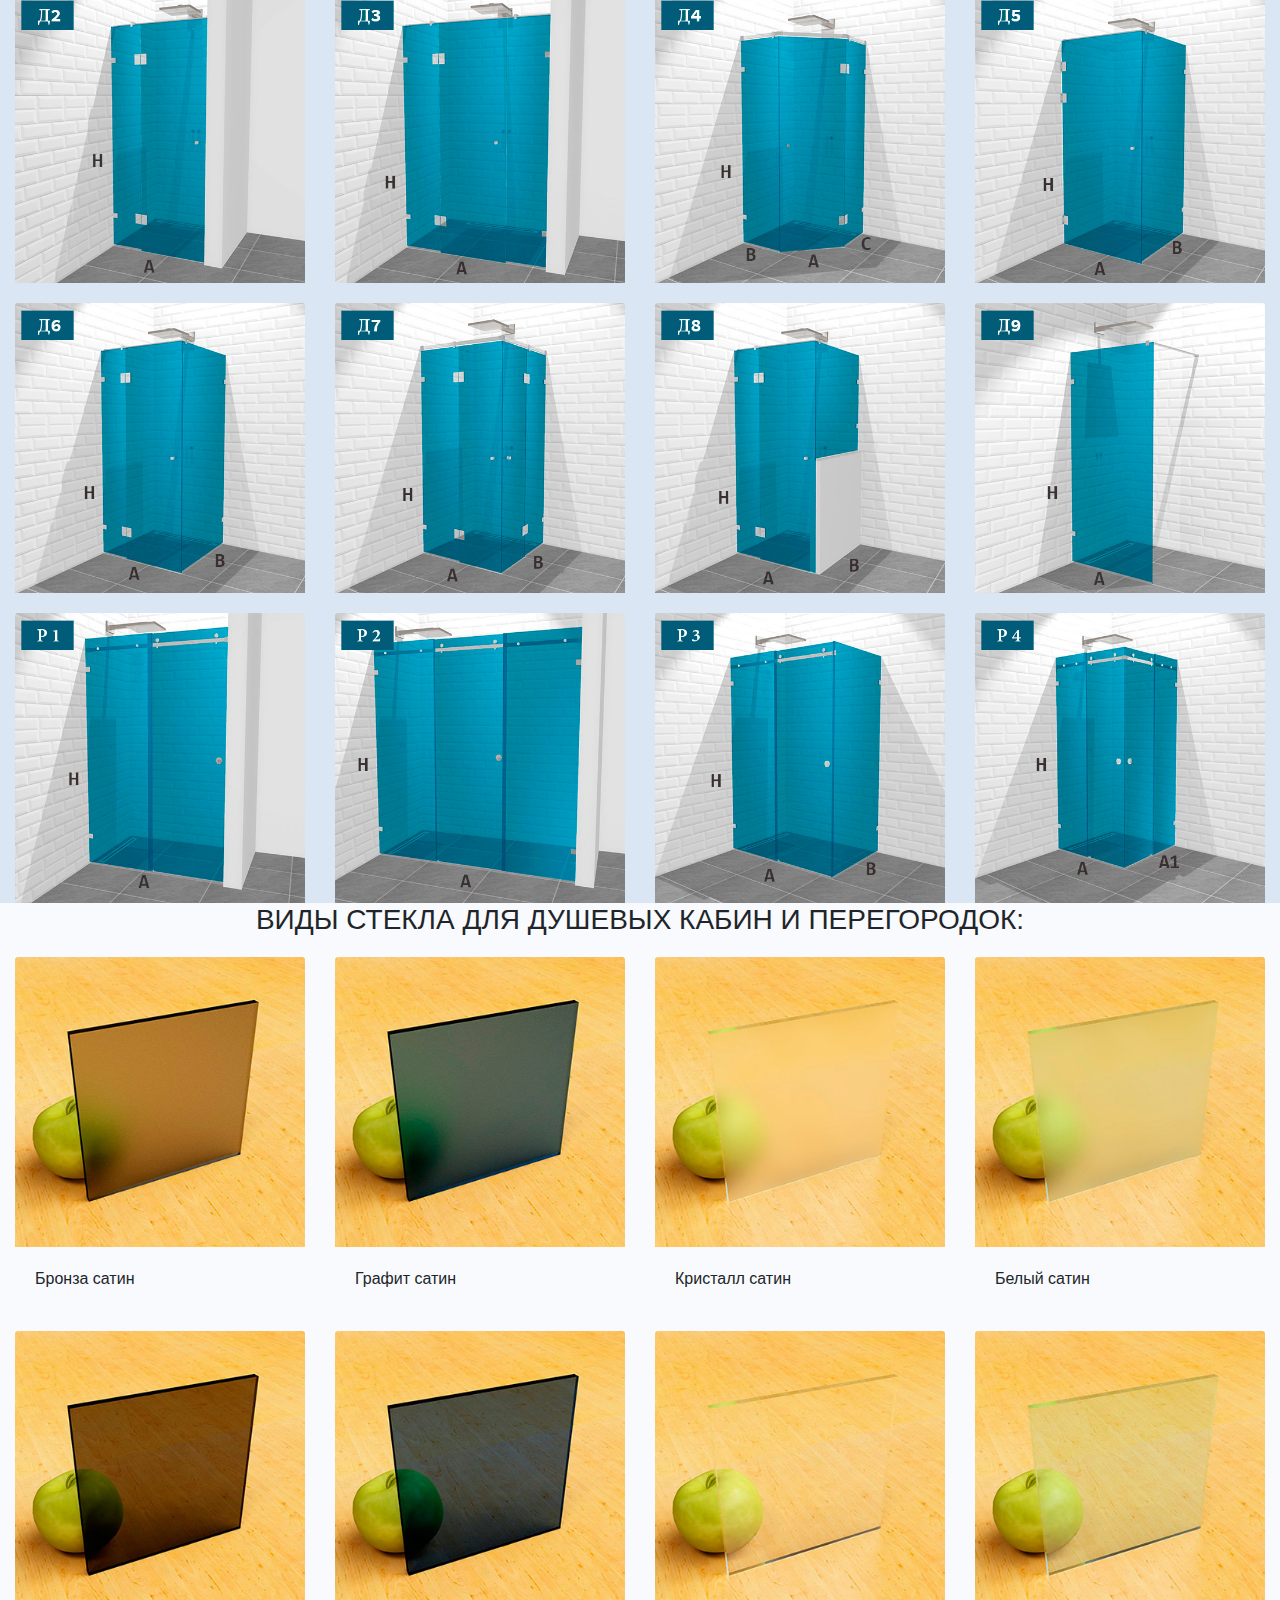
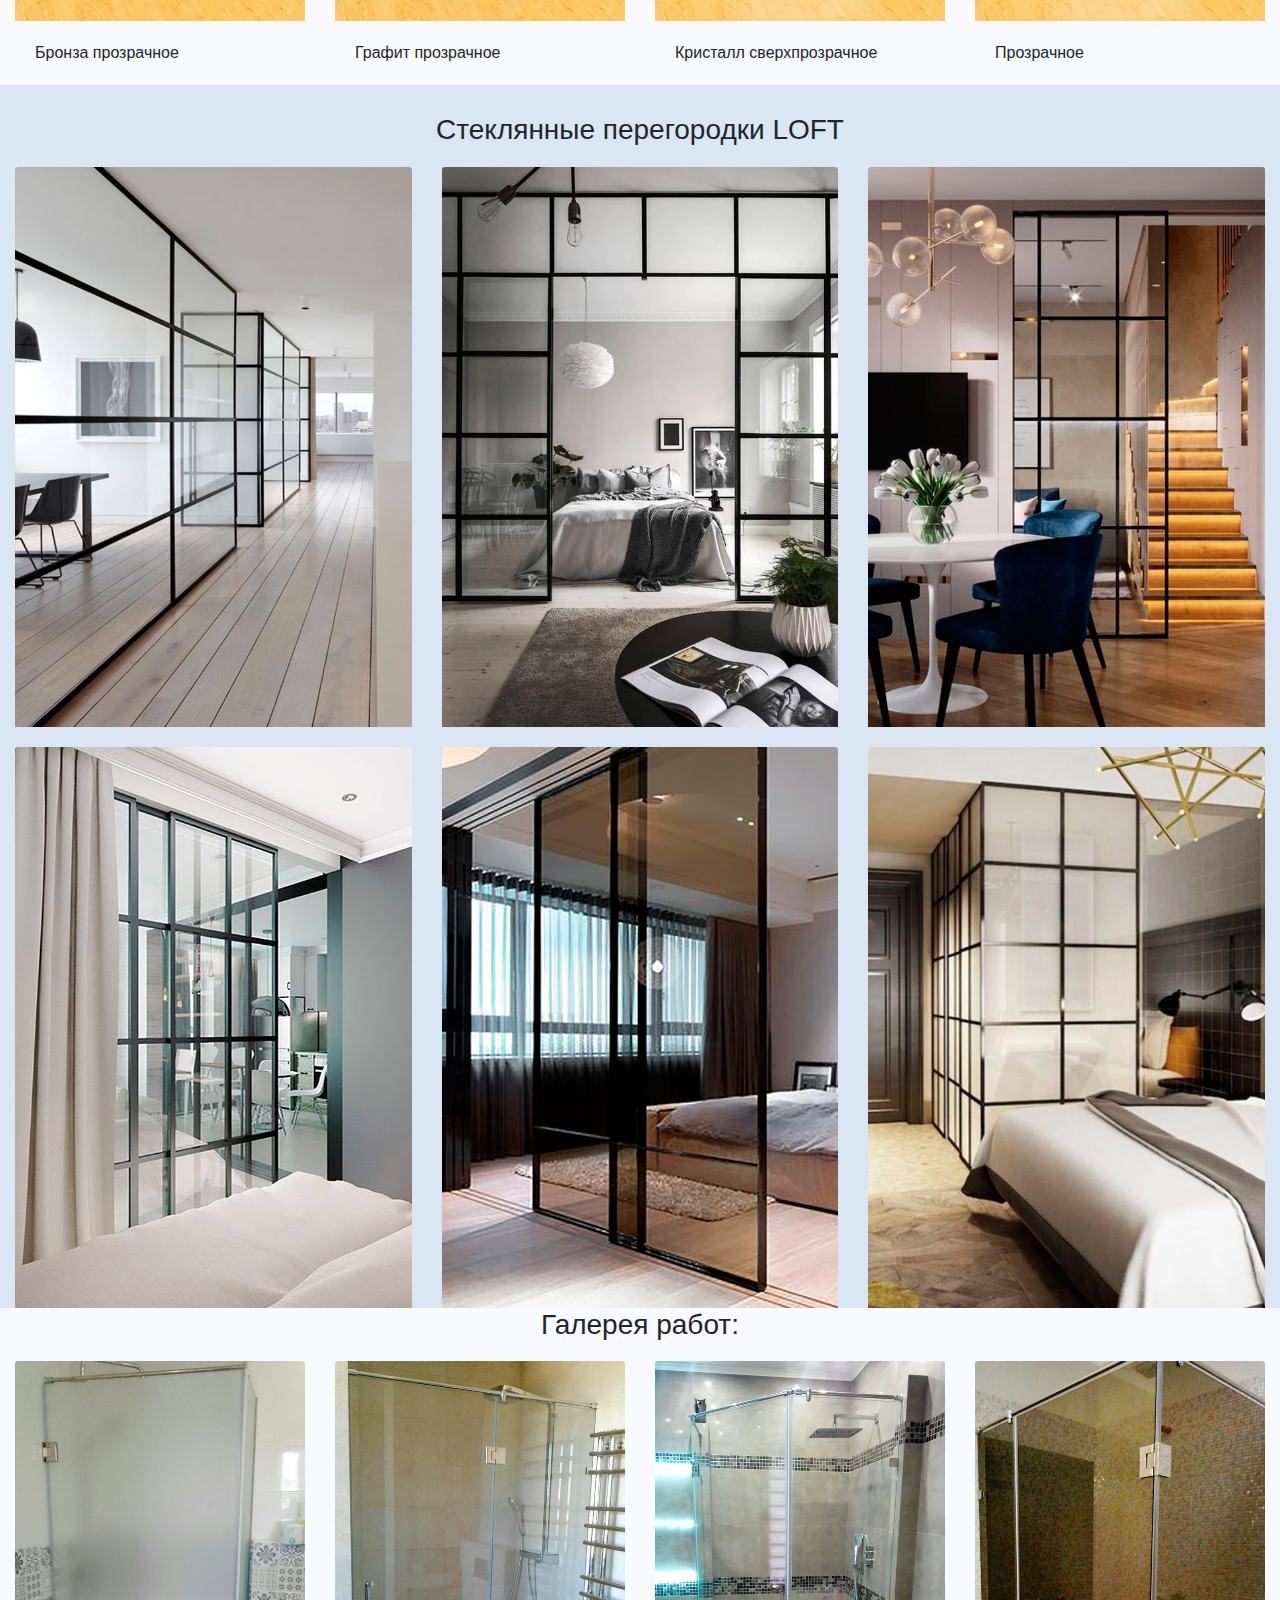
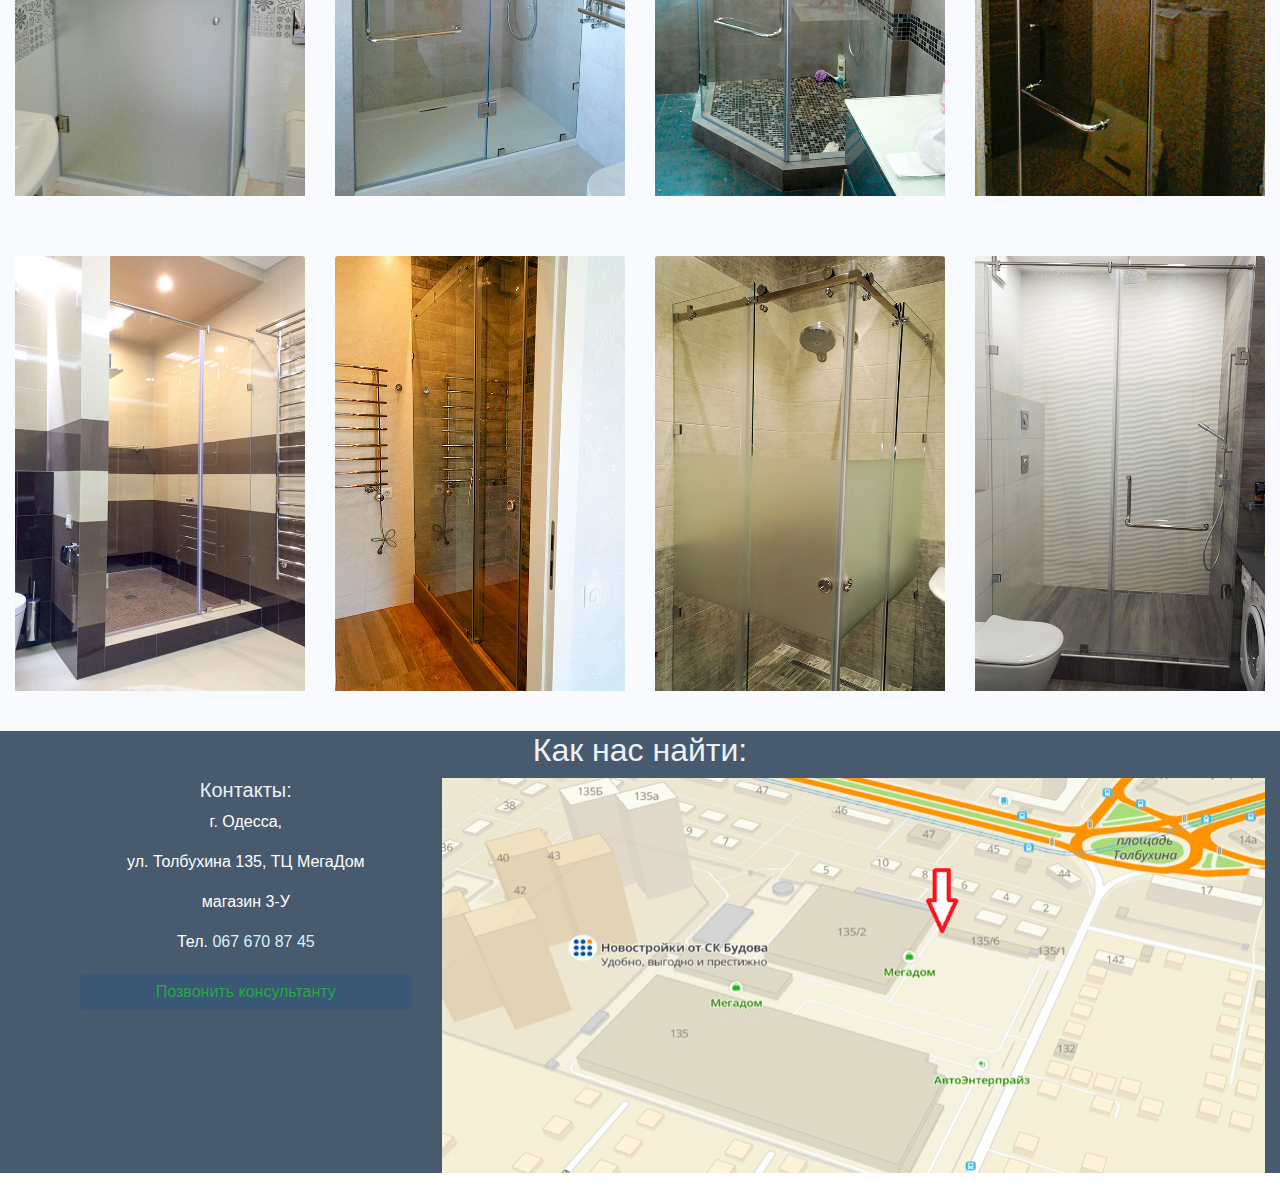
==== commit c505c40f: "Update index.html" ====
--- a/index.html
+++ b/index.html
@@ -496,7 +496,7 @@
      <a type="button" href="tel:+380676708745" class="btn btn-outline-success btn-block" style=" margin-top: 20px; margin-bottom:20px; background-color:#3b5776; border:0;"> Позвонить консультанту</a> 
     </div>
     <div class="col-sm-8">
-    <img src="assets/img/karta.jpg" class="img-fluid" alt=""/> </div>
+    <img src="assets/img/karta2.jpg" class="img-fluid" alt=""/> </div>
   </div>
     
     
